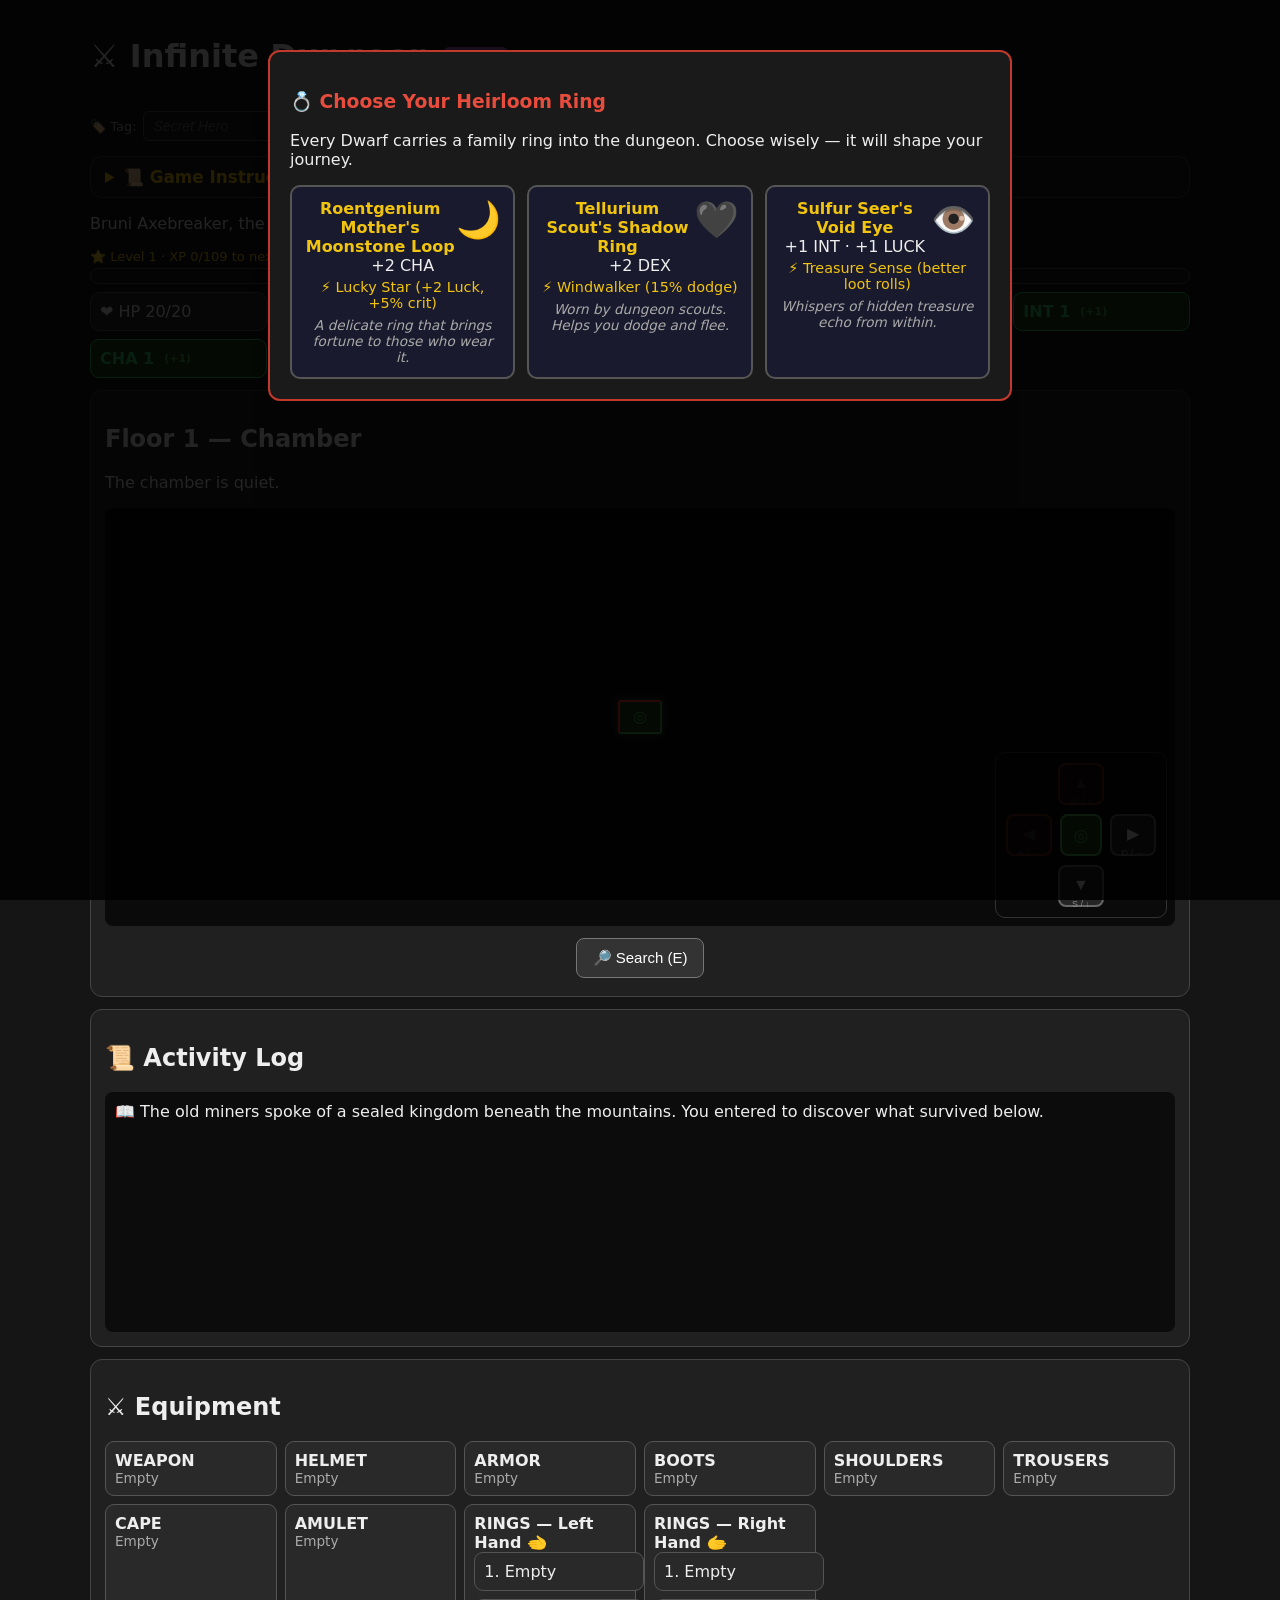
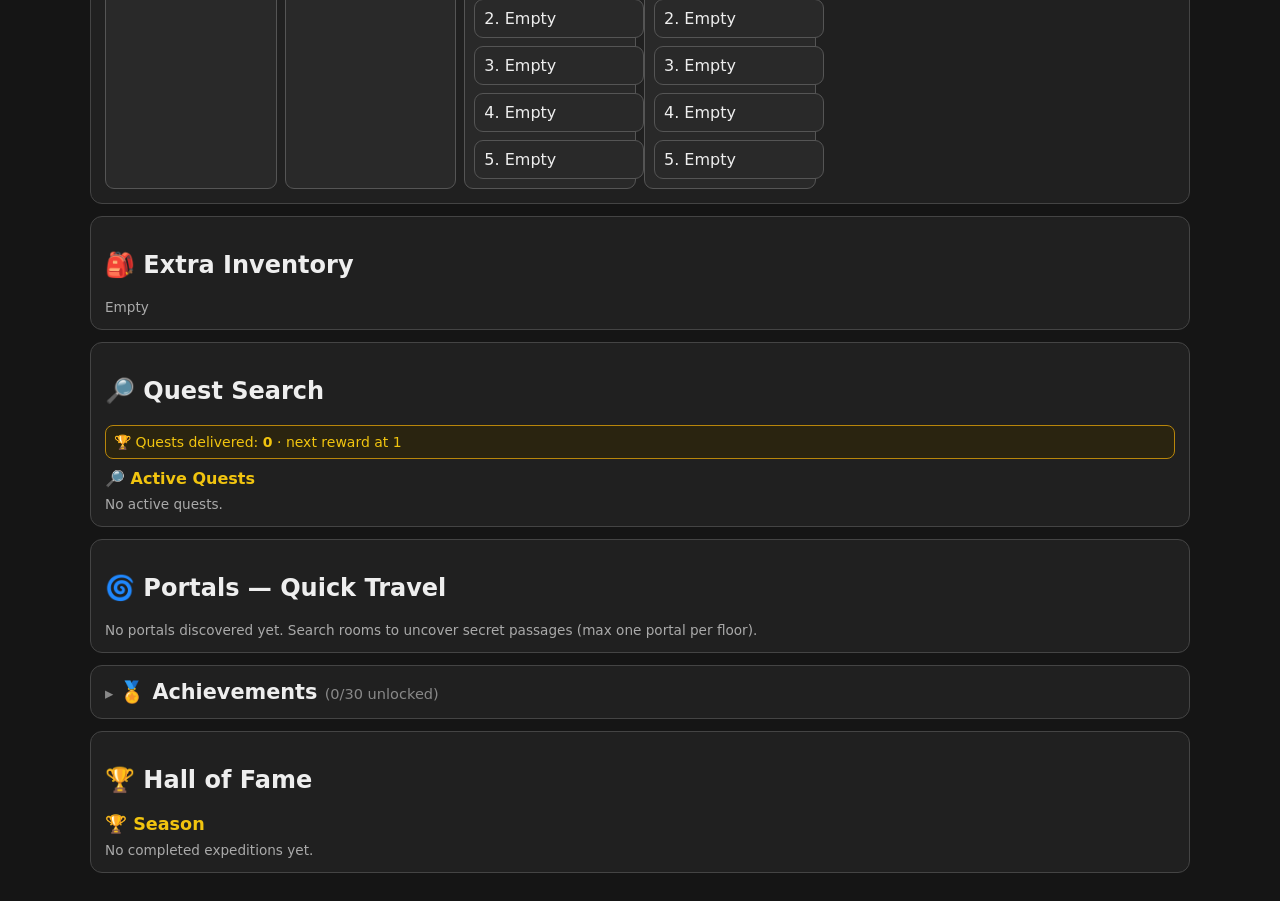
==== dungeon/index.html @ 75b8c690 "betatesters feeback align the compass in the corner of he ap to save space" ====
<!doctype html>
<html lang="en"><head><meta charset="utf-8"><meta name="viewport" content="width=device-width,initial-scale=1">
<meta http-equiv="Cache-Control" content="no-cache, no-store, must-revalidate">
<meta http-equiv="Pragma" content="no-cache">
<meta http-equiv="Expires" content="0">
<title>Infinite Dungeon</title><link rel="stylesheet" href="style.css"></head>
<body><main>
<header><h1>⚔️ Infinite Dungeon <span class="beta-badge">BETA</span></h1><div class="header-btns"><div class="nickname-row"><label>🏷️ Tag: </label><input id="nicknameInput" type="text" placeholder="Secret Hero" maxlength="20" onchange="setNickname(this.value)"><label class="country-opt"><input id="showCountry" type="checkbox" onchange="toggleCountry(this.checked)"> Flag</label><button id="forgetMe" class="forget-btn" onclick="forgetMe()" title="Clear your remembered tag and flag — become a Secret Hero again">🕵️ Forget me</button></div><button onclick="shareGame()">🔗 Share</button><button onclick="newRun()">🔄 New Run</button></div></header>
<details id="instructions">
<summary>📜 Game Instructions (click to expand)</summary>
<div class="instructions-body">
<h3>🎮 Controls</h3>
<table class="instr-table">
<tr><td><b>W</b> / <b>↑</b></td><td>Move North</td></tr>
<tr><td><b>A</b> / <b>←</b></td><td>Move West</td></tr>
<tr><td><b>S</b> / <b>↓</b></td><td>Move South</td></tr>
<tr><td><b>D</b> / <b>→</b></td><td>Move East</td></tr>
<tr><td><b>E</b></td><td>Search room</td></tr>
<tr><td><b>Q</b></td><td>Use ladder / portal (ascend/descend)</td></tr>
<tr><td><b>G</b></td><td>Drink from fountain / stream</td></tr>
<tr><td><b>T</b></td><td>Talk to NPC / Trader / Doctor</td></tr>
<tr><td><b>F</b></td><td>Fight (in combat)</td></tr>
<tr><td><b>R</b></td><td>Flee / Run (in combat)</td></tr>
</table>

<h3>💍 Starting Your Run</h3>
<p>At the start of each run you make two choices:</p>
<ol>
<li><b>Heirloom Ring</b> — Pick 1 of 3 random starter rings. Each has unique stats and a trait that shapes your early game.</li>
<li><b>Stat Boost</b> — Pick one stat (STR/DEX/INT/CHA) to boost by +1. Green buttons, one-time choice.</li>
</ol>

<h3>⚔️ Combat & Flee</h3>
<p>Enemies are <b>gatekeepers</b> — you must defeat them to pass through. If you flee successfully, you return to the previous room. The enemy stays alive, blocking that path until killed.</p>
<p>Flee damage scales with floor depth — fleeing deep is dangerous!</p>
<p><b>Enemies scale to your power.</b> Because the dungeon is endless, monsters adapt to how strong you actually are — your gear, stats, and HP. No matter how powerful your weapon, foes are never a one-hit kill, and every floor stays a real fight. Likewise, no single enemy hit can ever one-shot you — but a bad fight can still be fatal, so keep an eye on your HP and use fountains and the doctor's healing sip when the risk gets close.</p>

<h3>👑 Floor Bosses</h3>
<p>Every <b>5th floor</b> (5, 10, 15...) has a unique boss guarding the ladder down. Bosses are randomized each run — different name, element, abilities, and stats. Killing a boss gives <b>5-10× XP</b> and drops a <b>guaranteed legendary item</b>.</p>

<h3>🔥 Kill Streak</h3>
<p>Kill enemies to build a <b>kill streak</b>. Each kill in the streak gives <b>+10% bonus XP</b> (up to 3× max). Your streak <b>breaks</b> if you: rest at a healing fountain, <b>flee from a fight</b>, or <b>wander through 3 rooms in a row without finding an enemy</b> (a lucky roll can stretch this to 4). Luck fountains do NOT break streaks. Keep hunting to keep the fire burning.</p>

<h3>💍 Rings & Fingers</h3>
<p>You have <b>10 ring slots</b> across two hands: Left 🫲 (shield) and Right 🫱 (weapon). Rings are key equipment — many have synergy traits that get stronger the more rings you wear.</p>
<p>⚠️ <b>Be careful!</b> Traps and critical combat failures can <b>permanently sever fingers</b>. A lost finger means that ring slot is gone forever. Lose all 5 on your right hand and you can't wield weapons. Lose all 5 on the left and you take 50% more damage. Each finger lost makes the next one harder to lose (exponential protection).</p>

<h3>🪜 Ladders & Floors</h3>
<p>Ladders are portals — each one leads to a <b>unique position</b> on the next floor. Two ladders on the same floor lead to different spots below (separate "islands" that may or may not connect). <span style="color:#f39c12">Yellow 🪜</span> = undiscovered, <span style="color:#2ecc71">Green 🪜</span> = used. Ladders always go exactly one floor down/up.</p>
<p>If you're completely stuck (all rooms explored, all searched, no ladder found), a 🕳️ <b>emergency escape shaft</b> (red on the map) will open — a forced descent to the next floor. This is <b>not</b> the same as a 🌀 quick-travel portal: the escape shaft only drops you down one floor, while portals (gold 🌀) are saved teleport nodes you can travel to and from at will.</p>
<p>🚧 <b>Toll ladders:</b> every ladder is toll-gated and requires a one-time gold payment to unlock (except boss ladders, which the boss already guards). The toll cost scales with depth, and the price rises with every toll you pay this run — each toll makes the next one 50% more expensive. Once you pay a specific ladder's toll it stays free forever. If you can't afford the toll, that ladder stays locked — earn gold or find another route. A great way to spend your hoarded gold!</p>

<h3>🔎 Searching</h3>
<p>Each room can be searched once (d20 roll + INT bonus). Results: legendary items (20+), great loot (16-19), normal loot (10-15), nothing (6-9), traps (2-5, DEX can dodge), critical fail (1). Hidden ladders can also be discovered!</p>
<p>🌀 <b>Secret passages &amp; portals:</b> searching can uncover a rare <b>secret passage</b> — a shimmering <b>portal</b>. There is <b>at most ONE portal per floor</b>, and they're uncommon (Luck raises the odds slightly), so you might find one on floor 1, another on floor 3, another on floor 7. Each portal is named after a periodic element and its floor, e.g. <i>Helium Floor 1 Portal</i>, <i>Gold Floor 4 Portal</i>. Every portal you find is saved to the <b>🌀 Portals — Quick Travel</b> section.</p>
<p>🌀 <b>Quick travel:</b> click a portal's <b>🌀 Travel</b> button to teleport to it instantly (across floors too). Your position is remembered — when you're standing on the portal, click <b>↩️ Return</b> to jump straight back to where you left from. Example: with a single portal, walk two rooms away, click Travel to return to it, then click Return to come back to those two-rooms-away spot. Great for stashing a bookmark before a risky detour. (You can't quick-travel while an enemy blocks the room.)</p>
<p><b>💡 Search grows more powerful mid-game onward.</b> As you level (more INT) and descend (loot scales with floor, rarity odds shift toward Mythical/Legendary/Divine, higher depth borders unlock), searching becomes a primary source of build-defining gear. A natural 20 always yields a boosted named legendary. Early floors give modest finds — deep floors make thorough searching essential.</p>
<p>Searches may also turn up <b>lucky trinkets</b> (🍀 horseshoe, four-leaf clover, star fragment... — instant permanent Luck) or a <b>mystery potion</b> (🧪 — drink it to gamble: could be healing, luck, a stat boost... or poison. Or leave it untouched).</p>

<h3>🔵 NPCs & Quests</h3>
<p>NPCs give quests to find specific items on a <b>specific floor</b>. The quest UI tells you exactly where to search. You must deliver the correct item to the correct NPC. Deeper quests = better rewards (XP + items). CHA boosts quest XP by +5% per point.</p>

<h3>🎨 Item Borders</h3>
<p>Items have up to <b>two independent borders</b>. Most loot has <b>none</b> — plain items are common. When a border appears, it means something special:</p>
<ul>
<li><b>Inner border (Rarity)</b>: Common (none) → Uncommon (blue) → Rare (orange) → Epic (pink) → Mythical (purple) → Legendary (red) → Divine (cyan)</li>
<li><b>Outer glow (Depth)</b>: Bronze (none) → Silver → Gold → Titan → Platinum → Glowing → Prismatic → Astral</li>
</ul>
<p>The two axes are independent — a lucky early roll could give a purple Mythical on floor 1, or a plain item with a glowing depth ring. Deeper floors shift the odds toward higher tiers, so a floor-200 run sees far more Legendary/Divine and Prismatic/Astral gear. Rarity is NOT power — check the stats!</p>

<h3>💲 Traders</h3>
<p>Traders both <b>buy and sell</b>. Sell your loot for gold (CHA boosts sell prices +3%/point, capped), and buy their 3-5 wares if you can afford them. Traders <b>size you up</b> before laying out their goods: their wares scale to your current gear (so they never become useless), and with a bit of luck one item will be a guaranteed upgrade over something you have equipped — look for the ⭐ <b>Trader's Pick</b>. Beware: the richer you look, the <b>greedier</b> their prices get, so a fat purse means a steeper markup.</p>
<p>🔄 <b>Clear the shelves for a restock:</b> if you <b>buy out a trader's entire stock</b>, they'll offer to lay out a <b>brand-new batch</b> of wares for a restock fee. Each fresh batch is re-sized to your <b>current gear</b> (always relevant) with another shot at a ⭐ Trader's Pick. The restock fee is a slice of your gold and <b>grows every time</b> you restock — so a few restocks in a row will drain even a deep purse. This is the best way to <b>spend a big hoard</b> chasing the perfect item, and it keeps the trader parked in the dungeon as long as you keep buying.</p>

<h3>💰 Gold</h3>
<p>Earn gold by: <b>killing enemies</b> (more from bosses/elites), <b>searching rooms</b> (stashes), and <b>selling</b> to traders. Spend it buying gear from traders or paying doctors to restore lost fingers.</p>

<h3>⚕️ Doctors</h3>
<p>Doctors (⚕️) can <b>surgically restore lost fingers</b> — reopening ring slots permanently. Base price scales with floor depth, with a <b>bulk discount</b> (2nd finger 30% off, 3rd 50% off, more 60% off).</p>
<p>Doctors also offer a <b>healing sip</b> (💧 restores ~35% HP, no risk). It's cheap early when you're poor, but the price scales with your max HP — so at depth a full heal is a serious expense. Weigh it against selling gear or pushing on to find a fountain.</p>
<p>⚠️ But surgery is a <b>d20 gamble</b>: roll well and it works (a natural 20 even refunds half your gold). Roll a 1 and disaster strikes — a questionable doctor might pocket your gold and flee forever, botch the operation and cost you another finger, or jab you with a poisoned syringe. Choose your surgeon carefully.</p>

<h3>💚 Fountains</h3>
<p><b>Healing fountains</b> (💚) restore HP (15-35% of max per sip). <b>Luck fountains</b> (🍀) grant permanent Luck stat. Each has limited sips (d20 determined). Every sip is a d20 roll:</p>
<ul>
<li><b>20</b> — Divine/massive effect (+50% heal or +3 Luck)</li>
<li><b>17-19</b> — Great sip (+20% heal or +2 Luck)</li>
<li><b>4-16</b> — Normal sip</li>
<li><b>2-3</b> — Weak/no effect</li>
<li><b>1</b> — ☠️ POLLUTED/CURSED! Heal fountains poison you; luck fountains drain Luck, may make you <b>drop an equipped item</b> (lost forever), and may <b>wither a random base stat</b> (worse the higher it is). 20% chance the fountain is permanently corrupted. Greedy sipping is dangerous!</li>
</ul>

<h3>📊 Stats</h3>
<table class="instr-table">
<tr><td><b>STR</b></td><td>Attack damage (+0.4 per point)</td></tr>
<tr><td><b>DEX</b></td><td>Dodge attacks (max 30%), flee bonus (+1 per 8), trap dodge (max 35%)</td></tr>
<tr><td><b>INT</b></td><td>Search roll bonus (+1 per 10), secret passage chance (+0.5% per point), quest finding</td></tr>
<tr><td><b>CHA</b></td><td>+5% quest XP, +3% sell price, -1% incoming damage (per point)</td></tr>
<tr><td><b>Luck</b></td><td>Reward rolls, bonus items from NPCs, better loot</td></tr>
</table>

<h3>🏆 Hall of Fame & Seasons</h3>
<p>When you die (or give up a run), your run is submitted to the <b>Global Hall of Fame</b>. Compete worldwide! The admin resets seasons periodically — browse past seasons with the dropdown. Set a Tag to be recognized. Opt-in to show your country flag.</p>
<p><b>Ranking / tie-breaks</b>: runs are ranked by <b>XP</b> first. If tied, by <b>Level</b>, then <b>Floor reached</b>, then <b>Item count</b>. If still identical, the run submitted <b>earliest</b> ranks higher. Only the top 10 worldwide are shown.</p>

<h3>🗺️ Map Symbols</h3>
<table class="instr-table">
<tr><td>◎</td><td>You (current position)</td></tr>
<tr><td style="color:#e74c3c">⚔</td><td>Enemy (alive, blocking)</td></tr>
<tr><td style="color:#3498db">🔵</td><td>NPC (quest giver)</td></tr>
<tr><td style="color:#f1c40f">💲</td><td>Trader</td></tr>
<tr><td style="color:#ff6b6b">⚕️</td><td>Doctor (restore lost finger)</td></tr>
<tr><td style="color:#f39c12">🪜↓</td><td>Ladder down (yellow = unused)</td></tr>
<tr><td style="color:#2ecc71">🪜↑</td><td>Ladder up (green = used)</td></tr>
<tr><td style="color:#e67e22">🚧</td><td>Toll ladder (pay gold to unlock)</td></tr>
<tr><td style="color:#e74c3c">🕳️↓</td><td>Emergency escape shaft (forced descent, red)</td></tr>
<tr><td style="color:#2ecc71">💚</td><td>Healing fountain (active)</td></tr>
<tr><td style="color:#d4af37">🌀</td><td>Portal (secret passage — quick travel; max 1/floor)</td></tr>
<tr><td style="color:#666">·</td><td>Explored room (empty)</td></tr>
<tr><td style="color:#c0392b">▬</td><td>Red border = blocked wall</td></tr>
</table>

<h3>☠️ Permanent Death</h3>
<p>When HP hits 0, the run ends forever. All buttons are disabled — you can screenshot your gear but cannot interact. Your legacy lives on in the Hall of Fame. Start fresh with New Run.</p>
</div>
</details>
<p id="intro"></p>
<div id="xpbar"></div>
<div id="stats" class="stats"></div>
<section><h2 id="roomTitle"></h2><p id="roomText"></p><div class="map-wrap"><div id="map"></div><div id="actions"></div></div><div id="extraActions"></div></section>
<section><h2>📜 Activity Log</h2><div id="log"></div></section>
<section><h2>⚔️ Equipment</h2><div id="equipment" class="grid"></div></section>
<section><h2>🎒 Extra Inventory</h2><div id="inventory" class="grid"></div></section>
<section><h2>🔎 Quest Search</h2><div id="quests"></div></section>
<section><h2>🌀 Portals — Quick Travel</h2><div id="portals" class="grid"></div></section>
<details class="section-collapse"><summary>🏅 Achievements <span id="achSummary" class="ach-summary-count"></span></summary><div id="achievements"></div></details>
<section><h2>🏆 Hall of Fame</h2><div id="hall"></div></section>
</main><script src="data.js"></script>
<script src="items.js"></script>
<script src="combat.js"></script>
<script src="npcs.js"></script>
<script src="traders.js"></script>
<script src="fountains.js"></script>
<script src="doctors.js"></script>
<script src="trinkets.js"></script>
<script src="map.js"></script>
<script src="hall.js"></script>
<script src="achievements.js"></script>
<script src="game.js"></script></body></html>
---- dungeon/style.css ----
body{margin:0;background:#151515;color:#eee;font:16px system-ui,sans-serif}
main{max-width:1100px;margin:auto;padding:16px}
header{display:flex;justify-content:space-between;align-items:center;flex-wrap:wrap;gap:8px}
.beta-badge{font-size:0.5em;background:#9b59b6;color:#fff;padding:2px 8px;border-radius:6px;vertical-align:middle;letter-spacing:1px}
.header-btns{display:flex;gap:6px;align-items:center;flex-wrap:wrap}

/* Game Instructions */
#instructions{background:#1a1a1a;border:1px solid #444;border-radius:12px;padding:10px 14px;margin:8px 0}
#instructions summary{cursor:pointer;font-size:1.05em;color:#f1c40f;font-weight:bold}
#instructions summary:hover{color:#fff}
/* Collapsible section (e.g. Achievements) — looks like a <section> with a clickable heading */
.section-collapse{background:#202020;border:1px solid #444;border-radius:12px;padding:14px;margin:12px 0}
.section-collapse>summary{cursor:pointer;font-size:1.3em;font-weight:bold;list-style:none}
.section-collapse>summary::-webkit-details-marker{display:none}
.section-collapse>summary:hover{color:#f1c40f}
.section-collapse>summary::before{content:"▸ ";font-size:.8em;color:#888}
.section-collapse[open]>summary::before{content:"▾ ";}
.ach-summary-count{font-size:.7em;color:#888;font-weight:normal}
.section-collapse[open]>summary{margin-bottom:12px}
.instructions-body{margin-top:12px;color:#ccc;font-size:14px;line-height:1.6}
.instructions-body h3{color:#f1c40f;margin:14px 0 6px;font-size:15px}
.instructions-body p{margin:4px 0}
.instr-table{border-collapse:collapse;margin:6px 0;width:100%}
.instr-table td{padding:4px 10px;border-bottom:1px solid #333}
.instr-table td:first-child{font-family:monospace;color:#4caf50;width:80px}
section{background:#202020;border:1px solid #444;border-radius:12px;padding:14px;margin:12px 0}
.stats,.grid{display:grid;grid-template-columns:repeat(auto-fit,minmax(170px,1fr));gap:8px}
.stats>div,.card,.item{background:#292929;border:1px solid #555;border-radius:9px;padding:9px}

/* XP progress bar */
#xpbar{margin:8px 0}
.xp-label{font-size:13px;color:#f1c40f;margin-bottom:4px}
.xp-bar{height:14px;background:#1a1a1a;border:1px solid #555;border-radius:8px;overflow:hidden}
.xp-fill{height:100%;background:linear-gradient(90deg,#f39c12,#f1c40f);transition:width 0.3s ease;border-radius:8px}

/* Stat boost buttons */
.stat-btn{background:#292929;border:1px solid #555;border-radius:9px;padding:9px;font-weight:bold;text-align:center}
.stat-btn.stat-available{background:#1a3a1a;border-color:#2ecc71;color:#2ecc71;cursor:pointer;transition:all 0.15s;display:flex;align-items:center;gap:6px;flex-wrap:wrap}
.stat-btn.stat-available:hover{background:#2a4a2a;border-color:#4caf50}
.bulk-row{display:flex;flex-direction:column;gap:3px;margin-left:auto}
.mini-stat{background:#2ecc71;color:#0a2a0a;border:none;border-radius:5px;padding:3px 8px;font-size:12px;font-weight:bold;cursor:pointer;margin:0}
.mini-stat:hover{background:#4caf50;transform:scale(1.1)}
.mini-stat-5{background:#f1c40f;color:#2a2a0a}
.mini-stat-5:hover{background:#f39c12}
.mini-stat-10{background:#e67e22;color:#fff}
.mini-stat-10:hover{background:#d35400}
.boost-hint{font-size:11px;color:#4caf50;margin-left:4px}
.stat-bonus{font-size:12px;color:#3498db}
button{background:#333;color:#fff;border:1px solid #777;border-radius:8px;padding:9px;margin:4px;cursor:pointer}
.nickname-row{display:flex;align-items:center;gap:6px;margin:0;flex-wrap:wrap}
.nickname-row input{background:#1a1a1a;color:#f1c40f;border:1px solid #555;border-radius:6px;padding:6px 10px;font-size:14px;width:130px;max-width:40vw}
.nickname-row input::placeholder{color:#666;font-style:italic}
.nickname-row label{color:#aaa;font-size:13px}
.forget-btn{background:#2a2a2a;color:#bbb;border:1px solid #555;border-radius:6px;padding:5px 10px;font-size:13px;cursor:pointer}
.forget-btn:hover{background:#3a1a1a;color:#e88;border-color:#a55}
.country-opt{display:flex;align-items:center;gap:4px;font-size:13px;color:#888;margin-left:0;cursor:pointer}
.country-opt input{cursor:pointer}
#log{height:220px;overflow:auto;background:#0c0c0c;padding:10px;border-radius:8px}
.art{font-size:32px;float:right}
.small{font-size:.85em;color:#aaa}
.trait{font-size:.9em;color:#f1c40f;margin-top:4px}
.item-type{font-size:.8em;color:#8ab4d8;margin:2px 0}
.cmp{font-size:.8em;color:#bbb;margin:4px 0;padding:4px 6px;background:#1e1e1e;border-radius:6px;border-left:2px solid #555}
.cmp-new{color:#2ecc71;border-left-color:#2ecc71}
.cmp-up{color:#2ecc71;font-weight:bold}
.cmp-down{color:#e74c3c;font-weight:bold}
/* Trader's Pick — the lucky-roll ware guaranteed to beat something equipped */
.item.traders-pick{box-shadow:0 0 10px 2px rgba(46,204,113,.6);border-color:#2ecc71}
.pick-badge{font-size:.7em;background:#2ecc71;color:#04210f;padding:1px 6px;border-radius:6px;font-weight:bold;vertical-align:middle}
/* Buy-out restock offer (clear gold-sink prompt when a trader is sold out) */
.restock-offer{background:#1e1e1e;border:1px dashed #f1c40f;border-radius:9px;padding:12px;text-align:center}
.restock-offer .restock-rules{font-size:.85em;color:#cbb26b;margin:6px 0 10px;line-height:1.4}
/* Quick-travel portal cards */
.portal-card{text-align:center}
.portal-card.portal-here{border-color:#9b59b6;box-shadow:0 0 8px rgba(155,89,182,.5)}
.portal-btn{background:#6c3483;border-color:#9b59b6;margin-top:6px}
/* ===== ITEM BORDERS =====
   Two independent axes, max 2 borders total.
   Common rarity + Bronze depth = NO special border (plain box — the majority).
   Rarity = inner border color. Depth = outer glow ring.
   A border only appears when that axis is above its baseline. */

/* Rarity (inner border) — common shows nothing */
.item.uncommon{border-color:#3498db;border-width:2px}
.item.rare{border-color:#f39c12;border-width:2px}
.item.epic{border-color:#e91e8c;border-width:2px}
.item.mythical{border-color:#9b59b6;border-width:2px}
.item.legendary{border-color:#e74c3c;border-width:2px}
.item.divine{border-color:#00e5ff;border-width:2px}

/* Depth (outer glow ring) — bronze shows nothing */
.item.silver{box-shadow:0 0 0 3px #c0c0c0,0 0 6px rgba(192,192,192,0.5)}
.item.gold{box-shadow:0 0 0 3px #d4af37,0 0 8px rgba(212,175,55,0.5)}
.item.titan{box-shadow:0 0 0 3px #5a7a8a,0 0 8px rgba(90,122,138,0.6)}
.item.platinum{box-shadow:0 0 0 3px #e5e4e2,0 0 10px rgba(229,228,226,0.7)}
.item.glowing{box-shadow:0 0 0 3px #b388ff,0 0 12px #b388ff,0 0 20px rgba(179,136,255,0.4);animation:glowPulse 2s ease-in-out infinite}
.item.prismatic{box-shadow:0 0 0 3px #ff5ec7,0 0 14px #5ec7ff,0 0 22px rgba(255,215,0,0.5);animation:prismShift 3s linear infinite}
.item.astral{box-shadow:0 0 0 3px #6a00ff,0 0 16px #00e5ff,0 0 28px rgba(160,80,255,0.6);animation:astralPulse 2.5s ease-in-out infinite}
/* bronze intentionally has NO box-shadow */

/* ===== PRESTIGE TIERS (floor 250+ only) =====
   Ultra-rare endgame. Full-card cosmic effect (gradient fill + glow),
   NOT a third border — keeps the 2-border rule intact. */
.item.prestige-eternal{
  background:linear-gradient(135deg,#1a1a3a,#3a1a4a,#1a2a4a);
  animation:eternalShimmer 4s ease-in-out infinite;
}
.item.prestige-cosmic{
  background:linear-gradient(135deg,#2a0a3a,#0a2a4a,#3a0a2a,#0a3a3a);
  background-size:300% 300%;
  animation:cosmicFlow 6s ease infinite;
}
.item.prestige-genesis{
  background:linear-gradient(135deg,#4a0a0a,#4a3a0a,#0a4a1a,#0a1a4a,#3a0a4a);
  background-size:400% 400%;
  animation:genesisFlow 8s ease infinite;
  color:#fff;
}
@keyframes eternalShimmer{0%,100%{filter:brightness(1)}50%{filter:brightness(1.4)}}
@keyframes cosmicFlow{0%{background-position:0% 50%}50%{background-position:100% 50%}100%{background-position:0% 50%}}
@keyframes genesisFlow{0%{background-position:0% 0%}25%{background-position:100% 0%}50%{background-position:100% 100%}75%{background-position:0% 100%}100%{background-position:0% 0%}}
@keyframes glowPulse{0%,100%{box-shadow:0 0 0 3px #b388ff,0 0 12px #b388ff,0 0 20px rgba(179,136,255,0.4)}50%{box-shadow:0 0 0 3px #e0c0ff,0 0 18px #d0a0ff,0 0 30px rgba(200,160,255,0.6)}}
@keyframes prismShift{0%{box-shadow:0 0 0 3px #ff5ec7,0 0 14px #5ec7ff,0 0 22px rgba(255,215,0,0.5)}33%{box-shadow:0 0 0 3px #5ec7ff,0 0 14px #ffd700,0 0 22px rgba(255,94,199,0.5)}66%{box-shadow:0 0 0 3px #ffd700,0 0 14px #ff5ec7,0 0 22px rgba(94,199,255,0.5)}100%{box-shadow:0 0 0 3px #ff5ec7,0 0 14px #5ec7ff,0 0 22px rgba(255,215,0,0.5)}}
@keyframes astralPulse{0%,100%{box-shadow:0 0 0 3px #6a00ff,0 0 16px #00e5ff,0 0 28px rgba(160,80,255,0.6)}50%{box-shadow:0 0 0 3px #00e5ff,0 0 24px #a050ff,0 0 40px rgba(0,229,255,0.7)}}

/* ===== DUNGEON MAP GRID ===== */
#map{
  background:#0a0a0a;
  padding:12px;
  border-radius:8px;
  overflow:auto;
  display:flex;
  justify-content:center;
}
.dungeon-grid{
  display:grid;
  gap:2px;
  width:fit-content;
}

/* Each map cell — rectangular box */
.map-cell{
  width:44px;
  height:34px;
  display:flex;
  align-items:center;
  justify-content:center;
  border-radius:3px;
  position:relative;
  box-sizing:border-box;
}

/* Unexplored cells — invisible placeholder */
.map-cell.unexplored{
  background:transparent;
  border:1px solid transparent;
}

/* Explored cells — visible box with border */
.map-cell.explored{
  background:#1a1a2e;
  border:2px solid #444;
}

/* Blocked edges are defined at the END of this file so they always take
   precedence over cell-type border colors (player/enemy/npc/etc). */

/* Symbol inside box */
.map-symbol{
  font-size:16px;
  line-height:1;
  user-select:none;
}
/* Corner badges — secondary features present in the same room */
.map-badges{
  position:absolute;
  bottom:0;
  right:1px;
  font-size:9px;
  line-height:1;
  letter-spacing:-1px;
  text-shadow:0 0 2px #000;
  pointer-events:none;
}

/* Color-coded cell types */
.map-cell.player{
  background:#1a3a1a;
  border-color:#4caf50;
  box-shadow:0 0 6px rgba(76,175,80,0.5);
}
.map-cell.player .map-symbol{ color:#4caf50; font-weight:bold; }

.map-cell.enemy{
  background:#3a1a1a;
  border-color:#e74c3c;
}
.map-cell.enemy .map-symbol{ color:#e74c3c; }
.map-cell.boss{
  background:#3a0a2a;
  border-color:#ffd700;
  box-shadow:0 0 6px rgba(255,215,0,0.6);
}
.map-cell.boss .map-symbol{ color:#ffd700; }
.boss-banner{
  background:linear-gradient(90deg,#4a0a0a,#3a0a2a);
  border:2px solid #ffd700;
  color:#ffd700;
  font-weight:bold;
  text-align:center;
  padding:8px;
  border-radius:8px;
  margin-bottom:8px;
  animation:eternalShimmer 2s ease-in-out infinite;
}

.map-cell.npc{
  background:#1a1a3a;
  border-color:#3498db;
}
.map-cell.npc .map-symbol{ color:#3498db; }

.map-cell.trader{
  background:#3a3a1a;
  border-color:#f1c40f;
}
.map-cell.trader .map-symbol{ color:#f1c40f; }

.map-cell.ladder-down{
  background:#3a2a0a;
  border-color:#f39c12;
}
.map-cell.ladder-down .map-symbol{ color:#f39c12; font-size:13px; }

/* Emergency escape shaft (forced descent when stuck) — RED danger tone,
   visually distinct from orange ladders (🪜) and gold quick-travel portals (🌀). */
.map-cell.ladder-emergency{ background:#3a0a0a; border-color:#e74c3c; }
.map-cell.ladder-emergency .map-symbol{ color:#e74c3c; font-size:12px; }

.map-cell.ladder-up{
  background:#0a3a2a;
  border-color:#f39c12;
}
.map-cell.ladder-up .map-symbol{ color:#f39c12; font-size:13px; }

.map-cell.ladder-used{
  background:#0a2a0a;
  border-color:#2ecc71;
}
.map-cell.ladder-used .map-symbol{ color:#2ecc71; font-size:13px; }
.map-cell.ladder-toll{
  background:#2a2000;
  border-color:#e67e22;
}
.map-cell.ladder-toll .map-symbol{ color:#e67e22; font-size:12px; }
.action-btn.toll-locked{ opacity:0.6; border-color:#e67e22; color:#e67e22; }

.map-cell.secret{
  background:#2a1a3a;
  border-color:#d4af37;
}
.map-cell.secret .map-symbol{ color:#d4af37; }

.map-cell.visited{
  background:#1a1a1a;
  border-color:#555;
}
.map-cell.visited .map-symbol{ color:#666; font-size:20px; }

.map-cell.rest-source{
  background:#0a2a1a;
  border-color:#2ecc71;
}
.map-cell.rest-source .map-symbol{ color:#2ecc71; }
.rest-btn{ border-color:#2ecc71 !important; color:#2ecc71; }
.rest-btn:hover{ background:#1a3a1a !important; }
.luck-btn{ border-color:#f1c40f !important; color:#f1c40f; }
.luck-btn:hover{ background:#2a2a0a !important; }
.doctor-btn{ border-color:#e74c3c !important; color:#ff6b6b; }
.doctor-btn:hover{ background:#3a1a1a !important; }
.map-cell.doctor{ background:#3a3a10; border-color:#f1c40f; }
.map-cell.doctor .map-symbol{ color:#f1c40f; }

/* ===== COMPASS NAVIGATION ===== */
.compass{
  display:flex;
  flex-direction:column;
  align-items:center;
  gap:4px;
  margin:12px 0;
}
/* Compass overlaid in the map's SOUTH-EAST corner (accepts hiding that part of the map) */
.map-wrap{position:relative}
.map-wrap #actions{position:absolute;right:8px;bottom:8px;z-index:5;margin:0}
.map-wrap #actions .compass{margin:0;gap:3px;background:rgba(10,10,10,.6);padding:6px;border-radius:10px;border:1px solid #333}
.map-wrap #actions .compass-btn{width:46px;height:42px;font-size:16px}
.map-wrap #actions .compass-btn span{font-size:9px}
.map-wrap #actions .compass-center{width:38px;height:38px;font-size:17px}
.compass-row{
  display:flex;
  justify-content:center;
}
.compass-row.middle{
  display:flex;
  align-items:center;
  gap:4px;
}
.compass-center{
  width:44px;
  height:44px;
  display:flex;
  align-items:center;
  justify-content:center;
  font-size:20px;
  color:#4caf50;
  background:#1a3a1a;
  border:2px solid #4caf50;
  border-radius:8px;
}
.compass-btn{
  width:56px;
  height:52px;
  font-size:18px;
  line-height:1.1;
  background:#252525;
  color:#ddd;
  border:2px solid #666;
  border-radius:8px;
  cursor:pointer;
  transition:background 0.15s, border-color 0.15s;
}
.compass-btn span{
  font-size:11px;
  color:#888;
}
.compass-btn:hover:not(:disabled){
  background:#333;
  border-color:#4caf50;
  color:#4caf50;
}
.compass-btn.blocked{
  background:#1a0a0a;
  border-color:#c0392b;
  color:#555;
  cursor:not-allowed;
  opacity:0.5;
}
.compass-btn.north{ margin-bottom:2px; }
.compass-btn.south{ margin-top:2px; }

.extra-actions{
  display:flex;
  justify-content:center;
  gap:8px;
  margin-top:8px;
}
.action-btn{
  padding:10px 16px;
  font-size:15px;
}
.combat-actions{
  display:flex;
  justify-content:center;
  gap:12px;
  margin:12px 0;
}
.combat-actions button{
  padding:12px 24px;
  font-size:16px;
}
.npc-btn{ border-color:#3498db !important; color:#3498db; }
.npc-btn:hover{ background:#1a1a3a !important; }
.trader-btn{ border-color:#f1c40f !important; color:#f1c40f; }
.trader-btn:hover{ background:#3a3a1a !important; }

/* Quest cards */
.quest-card{ border-left:3px solid #555; }
.quest-card.quest-found{ border-left:3px solid #2ecc71; background:#1a2a1a; }
.quest-card.quest-active{ border-left:3px solid #f1c40f; background:#2a2a1a; }
.quest-active-header{font-weight:bold;color:#f1c40f;margin:4px 0 8px}
.quest-ach{background:#2a2410;border:1px solid #b8860b;border-radius:8px;padding:8px;margin-bottom:10px;color:#f1c40f;font-size:14px}
.ach-summary{font-weight:bold;color:#f1c40f;margin-bottom:8px}
.ach-card{margin:5px 0}
.ach-done{border-left:3px solid #f1c40f;background:#2a2410}
.ach-locked{border-left:3px solid #555;opacity:0.7}
.quest-npc-loc{color:#5dade2}
.quest-completed-header{font-weight:bold;color:#2ecc71;margin:14px 0 8px;border-top:1px solid #444;padding-top:10px}
.quest-card.quest-done{ border-left:3px solid #2ecc71; background:#152a15; opacity:0.85; }

/* Season navigation */
.season-header{font-size:1.1em;font-weight:bold;margin-bottom:8px;color:#f1c40f}
.hall-date{color:#7fa;opacity:.7;font-style:italic}
.season-nav{margin-bottom:10px}
.season-nav select{background:#1a1a1a;color:#f1c40f;border:1px solid #555;border-radius:6px;padding:6px 12px;font-size:14px;cursor:pointer;width:200px}
.season-nav select:hover{border-color:#f1c40f}

/* ===== LOST FINGERS ===== */
.lost-finger{
  background:#2a0a0a !important;
  border-color:#c0392b !important;
  color:#e74c3c;
  font-weight:bold;
  text-align:center;
  opacity:0.7;
}

/* Scarred (repaired) fingers — fragile, may be lost again */
.ring-wrap{position:relative}
.ring-wrap.scarred .item{border-color:#e67e22 !important;box-shadow:0 0 5px rgba(230,126,34,0.5)}
.scar-tag{position:absolute;top:2px;right:2px;font-size:14px;z-index:2}
.scarred-empty{background:#2a1a0a !important;border-color:#e67e22 !important;color:#e67e22;text-align:center}

/* ===== DISCARD MODAL ===== */
.discard-overlay{
  position:fixed;
  top:0;left:0;right:0;bottom:0;
  background:rgba(0,0,0,0.85);
  z-index:9999;
  overflow-y:auto;
  padding:20px;
  display:flex;
  justify-content:center;
  align-items:flex-start;
}
.discard-box{
  background:#1a1a1a;
  border:2px solid #c0392b;
  border-radius:12px;
  padding:20px;
  max-width:700px;
  width:100%;
  margin-top:30px;
}
.discard-box h3{color:#e74c3c}
.discard-box h4{color:#aaa;margin-top:16px}
.discard-list{display:grid;grid-template-columns:repeat(auto-fit,minmax(200px,1fr));gap:8px;max-height:400px;overflow-y:auto}

/* Starter ring choice */
.starter-ring-options{display:grid;grid-template-columns:repeat(auto-fit,minmax(180px,1fr));gap:12px;margin-top:12px}
.starter-ring-card{background:#1a1a2e;border:2px solid #555;border-radius:10px;padding:12px;cursor:pointer;transition:all 0.2s;text-align:center}
.starter-ring-card:hover{border-color:#f1c40f;background:#2a2a1a;transform:scale(1.03)}
.starter-ring-card .art{font-size:36px;display:block;margin-bottom:6px}
.starter-ring-card b{color:#f1c40f}
.starter-ring-card .small{margin-top:6px;font-style:italic}

/* ===== BLOCKED WALLS (must override cell-type border colors) =====
   Same 2px thickness as open sides, just red. A room shows one red side
   (blocked) and grey on the other three — a clean, even square.
   Placed last + !important so red walls always win over player/enemy/npc/
   trader/ladder border colors. */
.map-cell.blocked-n{ border-top:2px solid #ff3b30 !important; }
.map-cell.blocked-s{ border-bottom:2px solid #ff3b30 !important; }
.map-cell.blocked-e{ border-right:2px solid #ff3b30 !important; }
.map-cell.blocked-w{ border-left:2px solid #ff3b30 !important; }
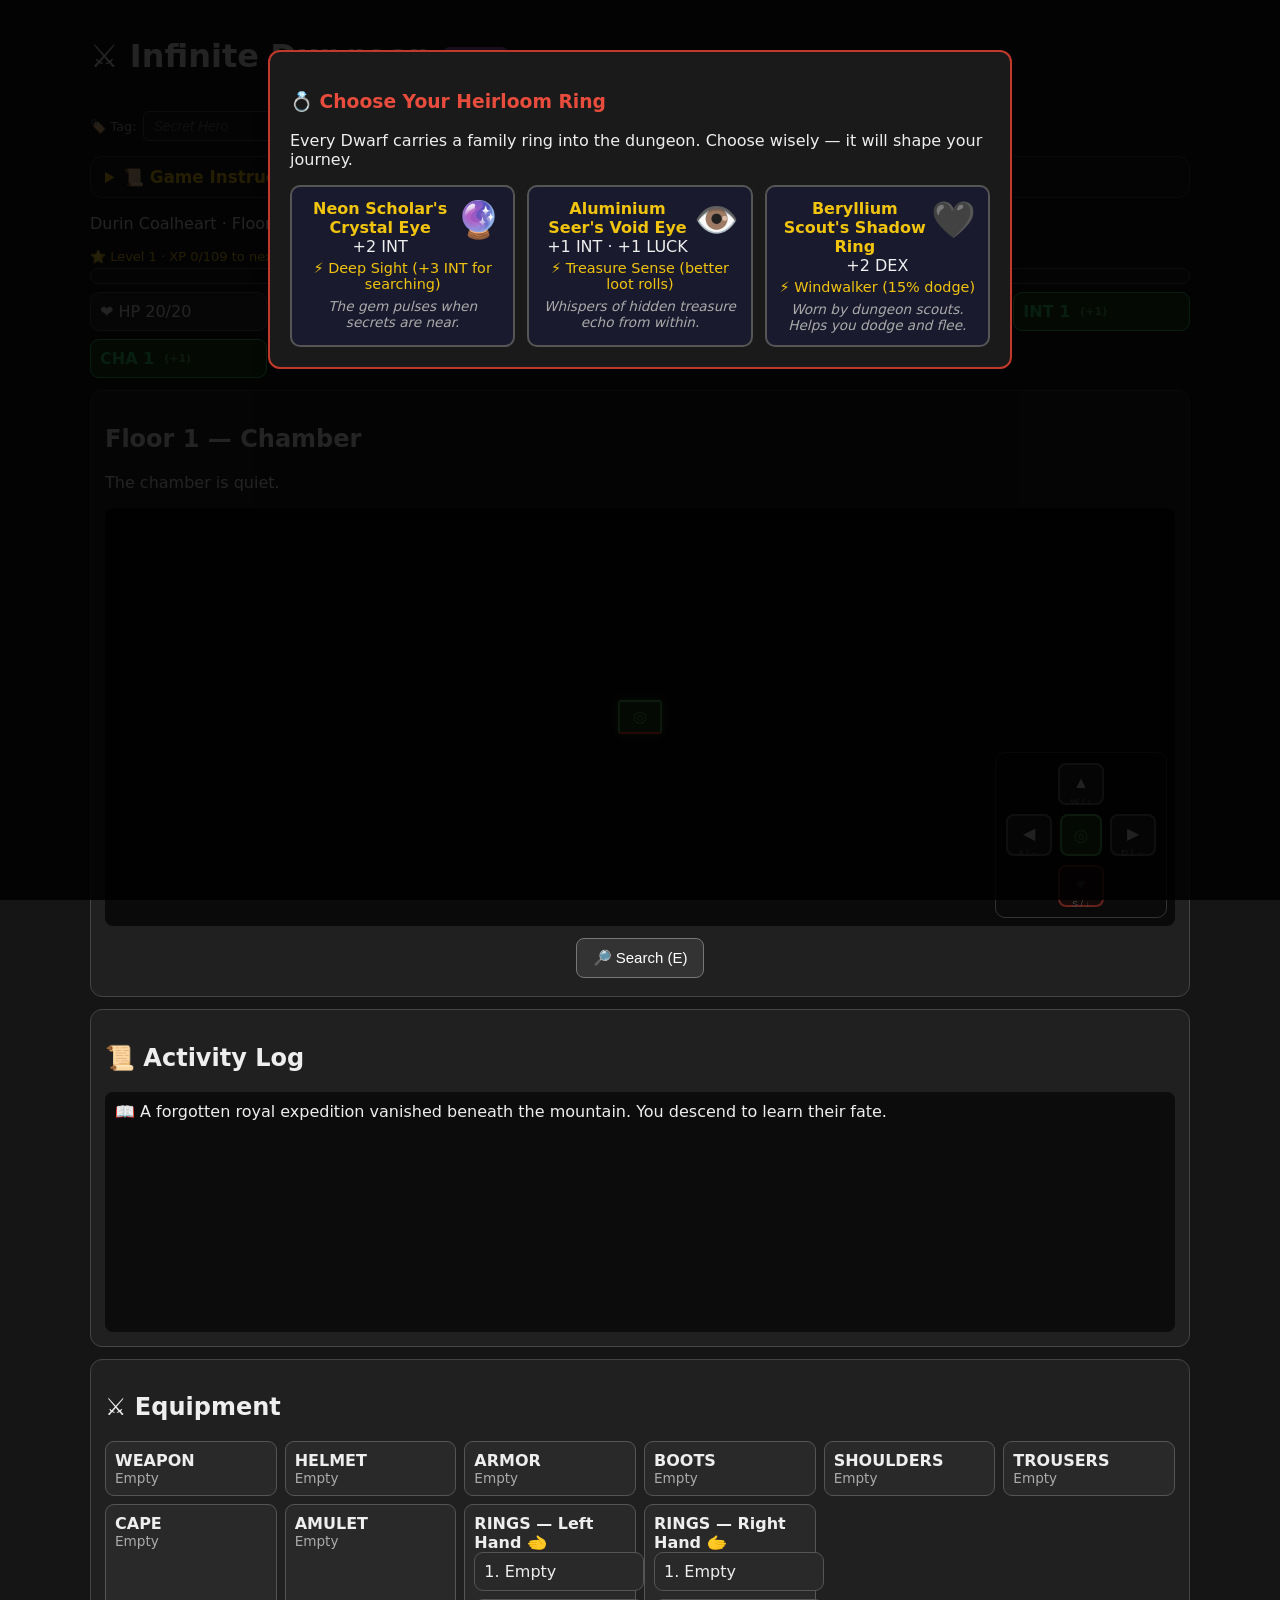
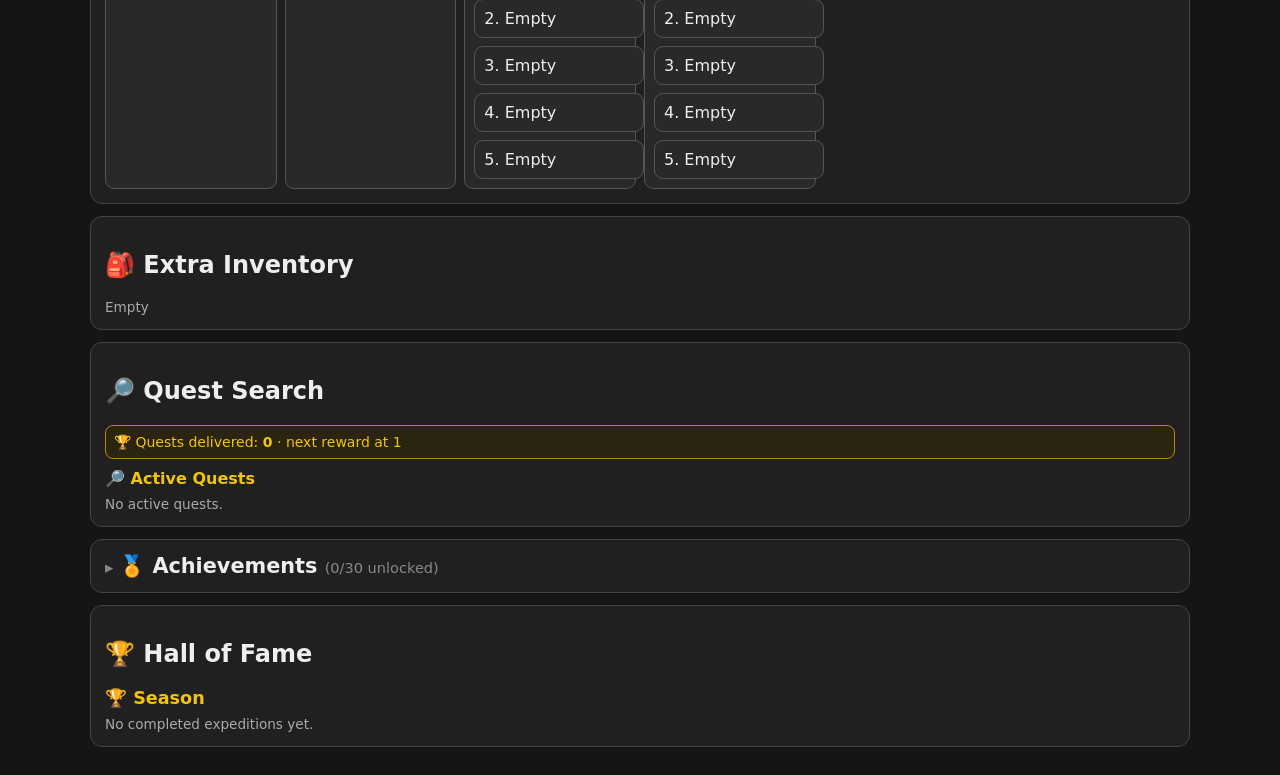
==== commit 38fe268d: "rework portals UI IT must be easier to quicktravel" ====
--- a/dungeon/index.html
+++ b/dungeon/index.html
@@ -127,12 +127,11 @@
 <p id="intro"></p>
 <div id="xpbar"></div>
 <div id="stats" class="stats"></div>
-<section><h2 id="roomTitle"></h2><p id="roomText"></p><div class="map-wrap"><div id="map"></div><div id="actions"></div></div><div id="extraActions"></div></section>
+<section><h2 id="roomTitle"></h2><p id="roomText"></p><div class="map-wrap"><div id="map"></div><div id="actions"></div></div><div id="extraActions"></div><div id="portals" class="portal-bar"></div></section>
 <section><h2>📜 Activity Log</h2><div id="log"></div></section>
 <section><h2>⚔️ Equipment</h2><div id="equipment" class="grid"></div></section>
 <section><h2>🎒 Extra Inventory</h2><div id="inventory" class="grid"></div></section>
 <section><h2>🔎 Quest Search</h2><div id="quests"></div></section>
-<section><h2>🌀 Portals — Quick Travel</h2><div id="portals" class="grid"></div></section>
 <details class="section-collapse"><summary>🏅 Achievements <span id="achSummary" class="ach-summary-count"></span></summary><div id="achievements"></div></details>
 <section><h2>🏆 Hall of Fame</h2><div id="hall"></div></section>
 </main><script src="data.js"></script>
--- a/dungeon/style.css
+++ b/dungeon/style.css
@@ -71,9 +71,13 @@
 .restock-offer{background:#1e1e1e;border:1px dashed #f1c40f;border-radius:9px;padding:12px;text-align:center}
 .restock-offer .restock-rules{font-size:.85em;color:#cbb26b;margin:6px 0 10px;line-height:1.4}
 /* Quick-travel portal cards */
-.portal-card{text-align:center}
-.portal-card.portal-here{border-color:#9b59b6;box-shadow:0 0 8px rgba(155,89,182,.5)}
-.portal-btn{background:#6c3483;border-color:#9b59b6;margin-top:6px}
+/* Quick-travel portal bar — compact horizontal strip alongside the map */
+.portal-bar{display:flex;flex-wrap:wrap;align-items:center;gap:6px;margin-top:10px}
+.portal-bar:empty{display:none}
+.portal-bar-label{font-size:13px;color:#b48fd0;font-weight:bold}
+.portal-chip{background:#6c3483;color:#fff;border:1px solid #9b59b6;border-radius:8px;padding:5px 10px;font-size:13px;font-weight:bold;cursor:pointer}
+.portal-chip:hover{background:#7d3f9a;border-color:#c39bd3}
+.portal-chip.portal-here{background:#4a235a;border-color:#c39bd3;box-shadow:0 0 6px rgba(155,89,182,.5)}
 /* ===== ITEM BORDERS =====
    Two independent axes, max 2 borders total.
    Common rarity + Bronze depth = NO special border (plain box — the majority).
@@ -385,6 +389,12 @@
 .ach-locked{border-left:3px solid #555;opacity:0.7}
 .quest-npc-loc{color:#5dade2}
 .quest-completed-header{font-weight:bold;color:#2ecc71;margin:14px 0 8px;border-top:1px solid #444;padding-top:10px}
+/* Collapsible completed-quests trophy list (bragging feature — collapsed by default) */
+.quest-completed-collapse{margin-top:6px}
+.quest-completed-collapse>summary{cursor:pointer;list-style:none}
+.quest-completed-collapse>summary::-webkit-details-marker{display:none}
+.quest-completed-collapse>summary::before{content:"▸ ";color:#2ecc71}
+.quest-completed-collapse[open]>summary::before{content:"▾ "}
 .quest-card.quest-done{ border-left:3px solid #2ecc71; background:#152a15; opacity:0.85; }
 
 /* Season navigation */
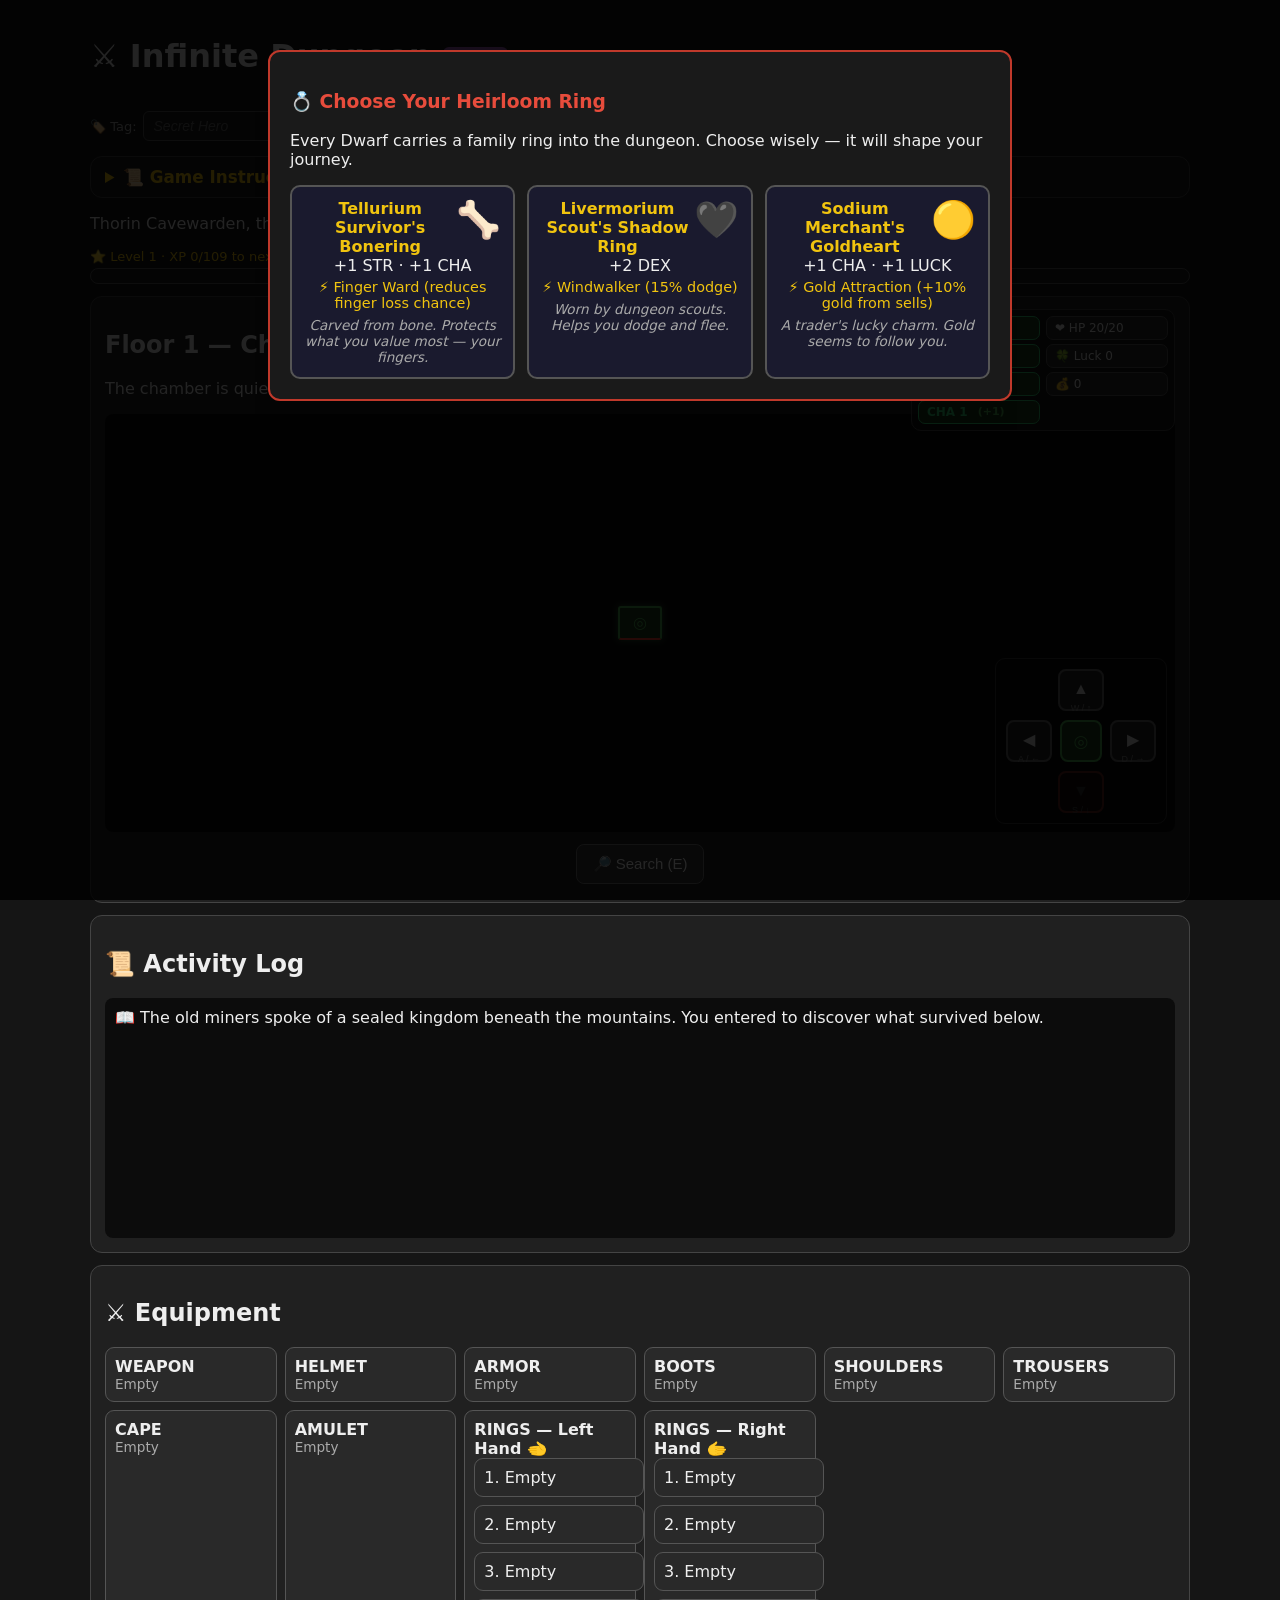
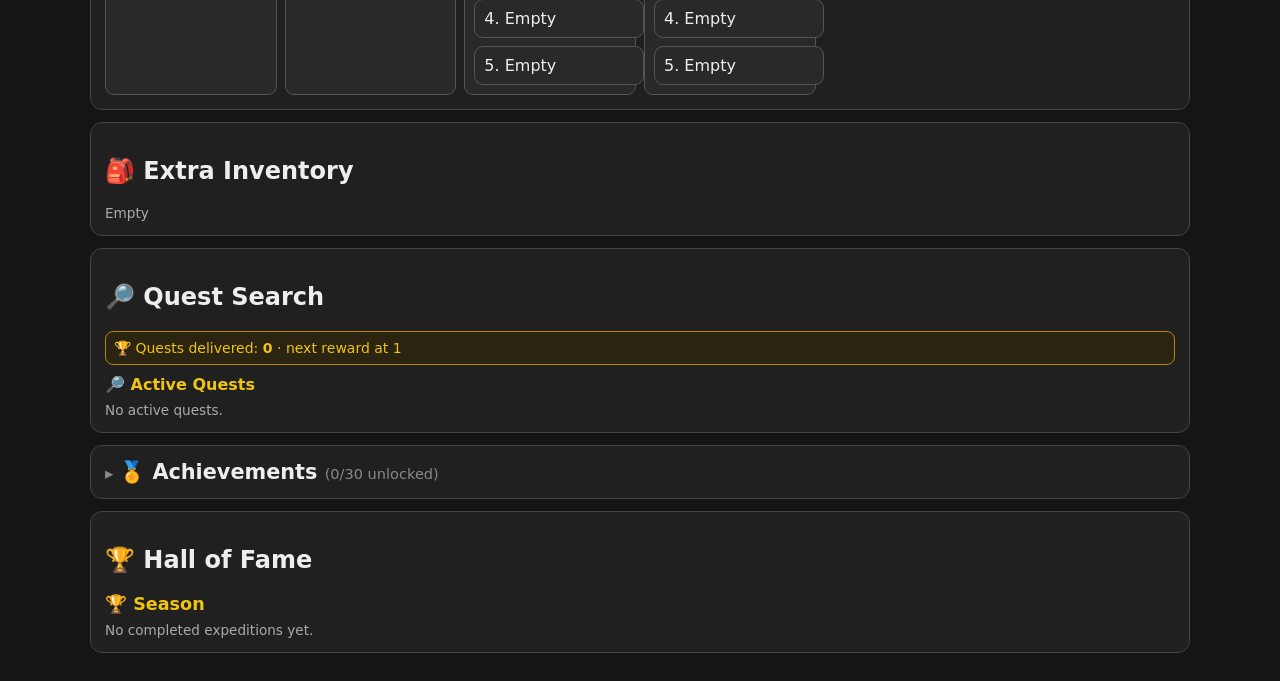
==== commit cc00dcc7: "UI upate compacter view, now stats is using the unused space so it will be even easier to overview" ====
--- a/dungeon/index.html
+++ b/dungeon/index.html
@@ -126,8 +126,7 @@
 </details>
 <p id="intro"></p>
 <div id="xpbar"></div>
-<div id="stats" class="stats"></div>
-<section><h2 id="roomTitle"></h2><p id="roomText"></p><div class="map-wrap"><div id="map"></div><div id="actions"></div></div><div id="extraActions"></div><div id="portals" class="portal-bar"></div></section>
+<section class="room-section"><div id="stats" class="stats"></div><h2 id="roomTitle"></h2><p id="roomText"></p><div class="map-wrap"><div id="map"></div><div id="actions"></div></div><div id="extraActions"></div><div id="portals" class="portal-bar"></div></section>
 <section><h2>📜 Activity Log</h2><div id="log"></div></section>
 <section><h2>⚔️ Equipment</h2><div id="equipment" class="grid"></div></section>
 <section><h2>🎒 Extra Inventory</h2><div id="inventory" class="grid"></div></section>
--- a/dungeon/style.css
+++ b/dungeon/style.css
@@ -24,8 +24,23 @@
 .instr-table td{padding:4px 10px;border-bottom:1px solid #333}
 .instr-table td:first-child{font-family:monospace;color:#4caf50;width:80px}
 section{background:#202020;border:1px solid #444;border-radius:12px;padding:14px;margin:12px 0}
-.stats,.grid{display:grid;grid-template-columns:repeat(auto-fit,minmax(170px,1fr));gap:8px}
-.stats>div,.card,.item{background:#292929;border:1px solid #555;border-radius:9px;padding:9px}
+.grid{display:grid;grid-template-columns:repeat(auto-fit,minmax(170px,1fr));gap:8px}
+.card,.item{background:#292929;border:1px solid #555;border-radius:9px;padding:9px}
+
+/* Compact two-column stats box, floated top-right beside the room title */
+.room-section{position:relative}
+.room-section>#roomTitle,.room-section>#roomText{padding-right:58%}
+@media (max-width:560px){.room-section>#roomTitle,.room-section>#roomText{padding-right:0}}
+#stats.stats{position:absolute;top:12px;right:14px;z-index:4;display:flex;gap:6px;
+  background:rgba(20,20,20,.85);border:1px solid #444;border-radius:10px;padding:6px;max-width:56%}
+.stats-col{display:flex;flex-direction:column;gap:4px}
+.stats-col .stat-btn,.stats-col .vital{padding:4px 8px;font-size:12px;border-radius:7px;min-width:104px}
+.stats-col .vital{background:#292929;border:1px solid #555}
+/* On narrow screens, drop the box into normal flow above the title (no overlap) */
+@media (max-width:560px){
+  #stats.stats{position:static;max-width:none;margin-bottom:8px}
+  .stats-col{flex:1}
+}
 
 /* XP progress bar */
 #xpbar{margin:8px 0}
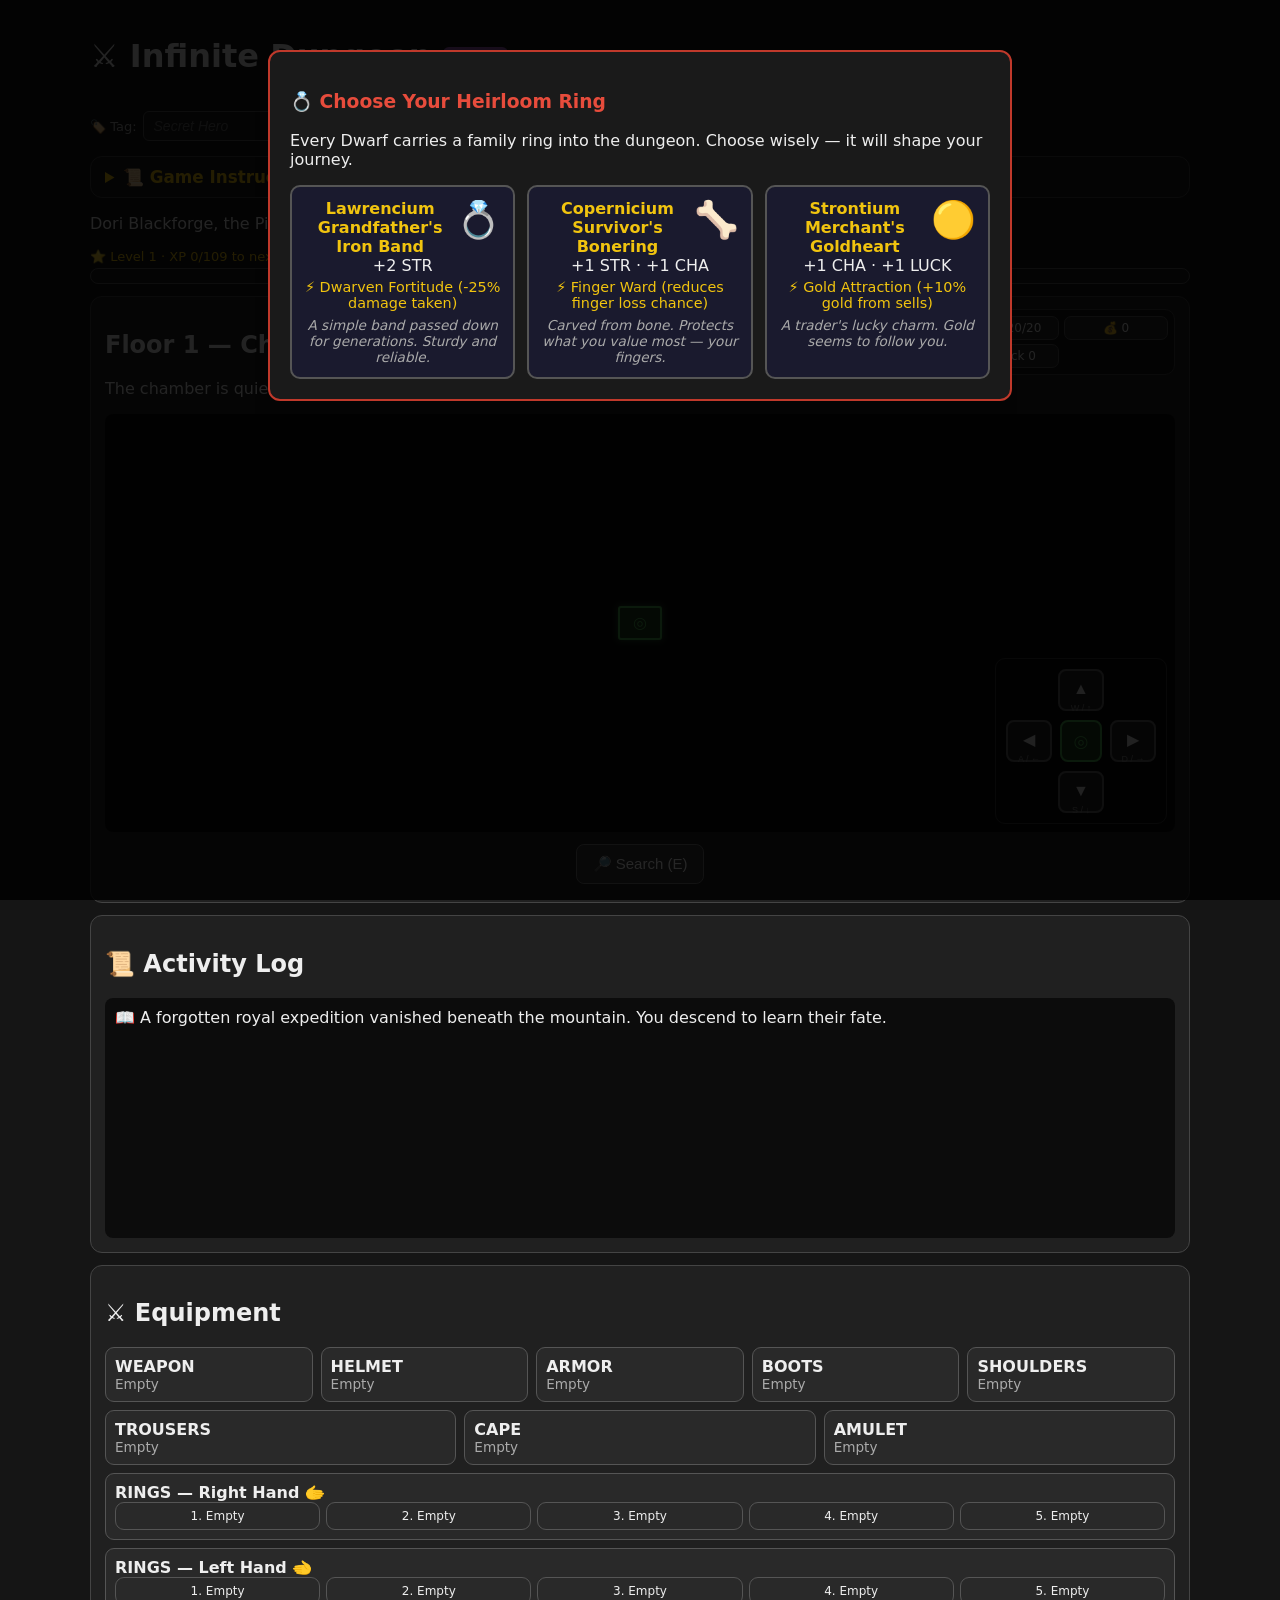
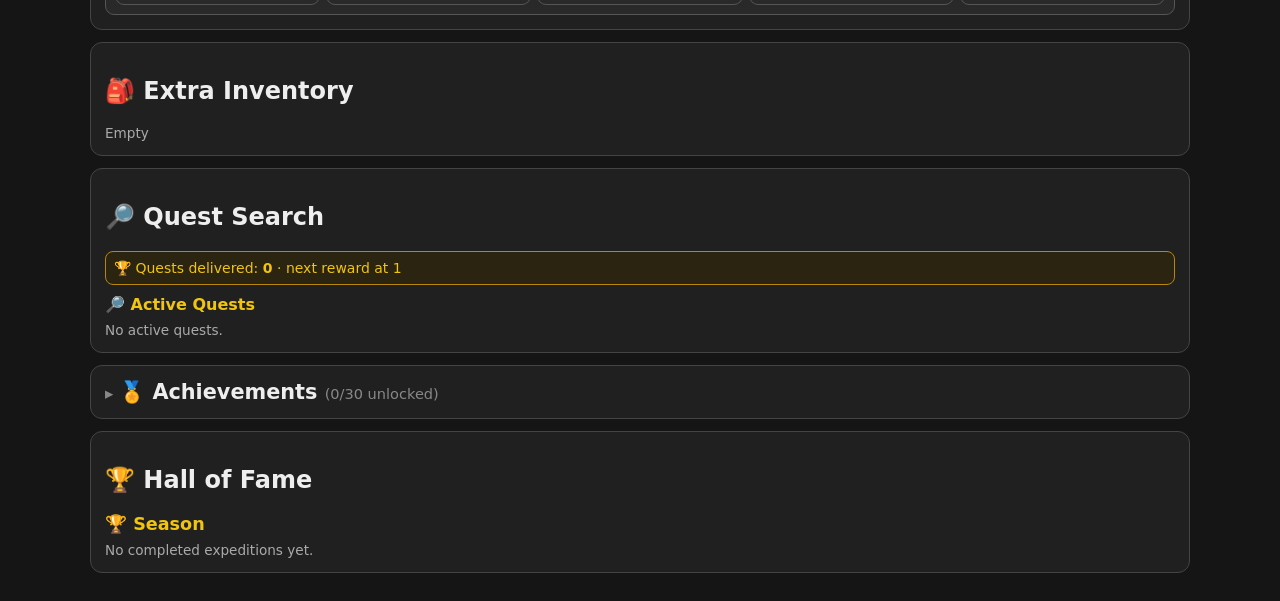
==== commit 3874cf08: "UI updates 4 row inventory, the first ring fix was a disaster" ====
--- a/dungeon/index.html
+++ b/dungeon/index.html
@@ -128,7 +128,7 @@
 <div id="xpbar"></div>
 <section class="room-section"><div id="stats" class="stats"></div><h2 id="roomTitle"></h2><p id="roomText"></p><div class="map-wrap"><div id="map"></div><div id="actions"></div></div><div id="extraActions"></div><div id="portals" class="portal-bar"></div></section>
 <section><h2>📜 Activity Log</h2><div id="log"></div></section>
-<section><h2>⚔️ Equipment</h2><div id="equipment" class="grid"></div></section>
+<section><h2>⚔️ Equipment</h2><div id="equipment"></div></section>
 <section><h2>🎒 Extra Inventory</h2><div id="inventory" class="grid"></div></section>
 <section><h2>🔎 Quest Search</h2><div id="quests"></div></section>
 <details class="section-collapse"><summary>🏅 Achievements <span id="achSummary" class="ach-summary-count"></span></summary><div id="achievements"></div></details>
--- a/dungeon/style.css
+++ b/dungeon/style.css
@@ -27,19 +27,20 @@
 .grid{display:grid;grid-template-columns:repeat(auto-fit,minmax(170px,1fr));gap:8px}
 .card,.item{background:#292929;border:1px solid #555;border-radius:9px;padding:9px}
 
-/* Compact two-column stats box, floated top-right beside the room title */
+/* Compact FOUR-column stats box, floated top-right beside the room title:
+   [STR,DEX] [INT,CHA] [HP,Luck] [Gold] */
 .room-section{position:relative}
-.room-section>#roomTitle,.room-section>#roomText{padding-right:58%}
-@media (max-width:560px){.room-section>#roomTitle,.room-section>#roomText{padding-right:0}}
-#stats.stats{position:absolute;top:12px;right:14px;z-index:4;display:flex;gap:6px;
-  background:rgba(20,20,20,.85);border:1px solid #444;border-radius:10px;padding:6px;max-width:56%}
+.room-section>#roomTitle,.room-section>#roomText{padding-right:66%}
+@media (max-width:760px){.room-section>#roomTitle,.room-section>#roomText{padding-right:0}}
+#stats.stats{position:absolute;top:12px;right:14px;z-index:4;display:flex;gap:5px;
+  background:rgba(20,20,20,.85);border:1px solid #444;border-radius:10px;padding:6px;max-width:64%}
 .stats-col{display:flex;flex-direction:column;gap:4px}
-.stats-col .stat-btn,.stats-col .vital{padding:4px 8px;font-size:12px;border-radius:7px;min-width:104px}
+.stats-col .stat-btn,.stats-col .vital{padding:4px 7px;font-size:12px;border-radius:7px;min-width:88px;text-align:center}
 .stats-col .vital{background:#292929;border:1px solid #555}
-/* On narrow screens, drop the box into normal flow above the title (no overlap) */
-@media (max-width:560px){
-  #stats.stats{position:static;max-width:none;margin-bottom:8px}
-  .stats-col{flex:1}
+/* Tablets/phones: drop the box into normal flow above the title (no overlap) */
+@media (max-width:760px){
+  #stats.stats{position:static;max-width:none;margin-bottom:8px;flex-wrap:wrap}
+  .stats-col{flex:1;min-width:120px}
 }
 
 /* XP progress bar */
@@ -431,9 +432,45 @@
 
 /* Scarred (repaired) fingers — fragile, may be lost again */
 .ring-wrap{position:relative}
+/* Equipment panel — 4 explicit rows.
+   Row 1 (5 gear), Row 2 (3 gear), Row 3 (Right hand), Row 4 (Left hand). */
+#equipment{display:flex;flex-direction:column;gap:8px}
+.equip-row{display:grid;gap:8px}
+.equip-row.row-gear5{grid-template-columns:repeat(5,1fr)}
+.equip-row.row-gear3{grid-template-columns:repeat(3,1fr)}
+.equip-row.row-hand{grid-template-columns:1fr}
+@media (max-width:640px){
+  .equip-row.row-gear5{grid-template-columns:repeat(3,1fr)}
+  .equip-row.row-gear3{grid-template-columns:repeat(3,1fr)}
+}
+/* Rings laid out HORIZONTALLY — 5 fingers across per hand (no vertical dead space).
+   Compact cells so a whole hand fits on one row; wraps only if truly too narrow. */
+.ring-grid{display:grid;grid-template-columns:repeat(5,1fr);gap:6px}
+.ring-grid .item,.ring-grid .ring-wrap{min-width:0}
+.ring-grid .item{font-size:12px;padding:6px;text-align:center}
+@media (max-width:560px){.ring-grid{grid-template-columns:repeat(5,1fr);gap:3px}.ring-grid .item{font-size:11px;padding:4px}}
+/* Scarred (repaired) fingers — fragile, may be lost again. Subtle orange border;
+   the clear warning is a big 🩹 patch icon next to the ring's Unequip button. */
 .ring-wrap.scarred .item{border-color:#e67e22 !important;box-shadow:0 0 5px rgba(230,126,34,0.5)}
 .scar-tag{position:absolute;top:2px;right:2px;font-size:14px;z-index:2}
 .scarred-empty{background:#2a1a0a !important;border-color:#e67e22 !important;color:#e67e22;text-align:center}
+.scar-patch{font-size:22px;vertical-align:middle;margin-left:6px;cursor:help;line-height:1}
+/* Finger picker modal — comparison/decision screen */
+.fp-found{margin:6px 0 10px;border-width:2px !important}
+.finger-hand{margin:8px 0}
+.finger-hand>b{font-size:13px;color:#aaa}
+.finger-col{display:flex;flex-direction:column;gap:5px;margin-top:4px}
+.finger-pick{background:#1a3a1a;border:1px solid #2ecc71;color:#2ecc71;border-radius:8px;padding:7px 10px;text-align:left;font-size:13px;cursor:pointer}
+.finger-pick:hover{background:#2a4a2a;border-color:#4caf50}
+.finger-pick .finger-ring-name{color:#ddd;font-size:13px}
+.finger-pick .small{color:#9ad;}
+.finger-pick.finger-scarred{background:#2a1a0a;border-color:#e67e22;color:#e67e22}
+.finger-pick.finger-scarred:hover{background:#3a2410}
+.finger-pick.finger-lost{background:#1a1a1a;border-color:#555;color:#666;cursor:not-allowed}
+.fp-actions{display:flex;gap:8px;margin-top:12px;flex-wrap:wrap}
+.fp-store{background:#1a3a3a;border-color:#3aa}
+.fp-toss{background:#3a1a1a;border-color:#a55;color:#e88}
+.fp-toss:hover{background:#4a2020}
 
 /* ===== DISCARD MODAL ===== */
 .discard-overlay{
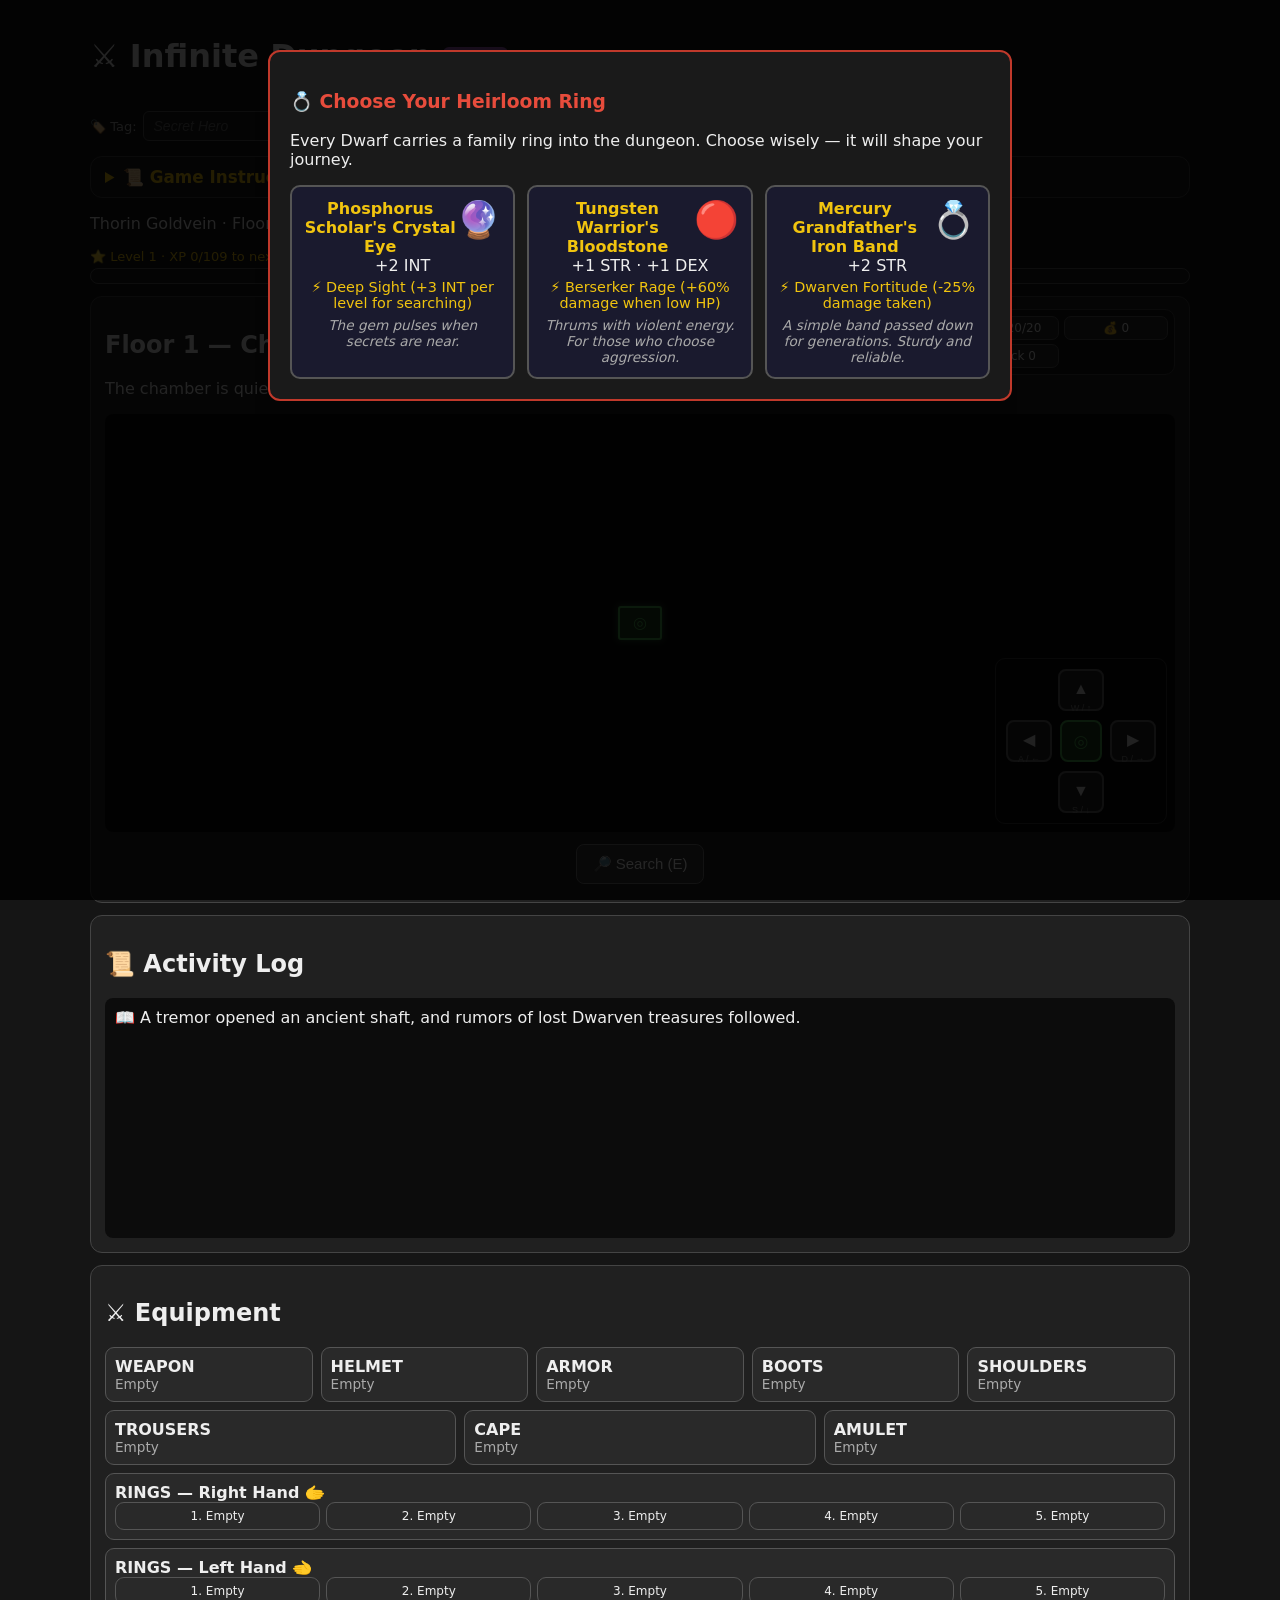
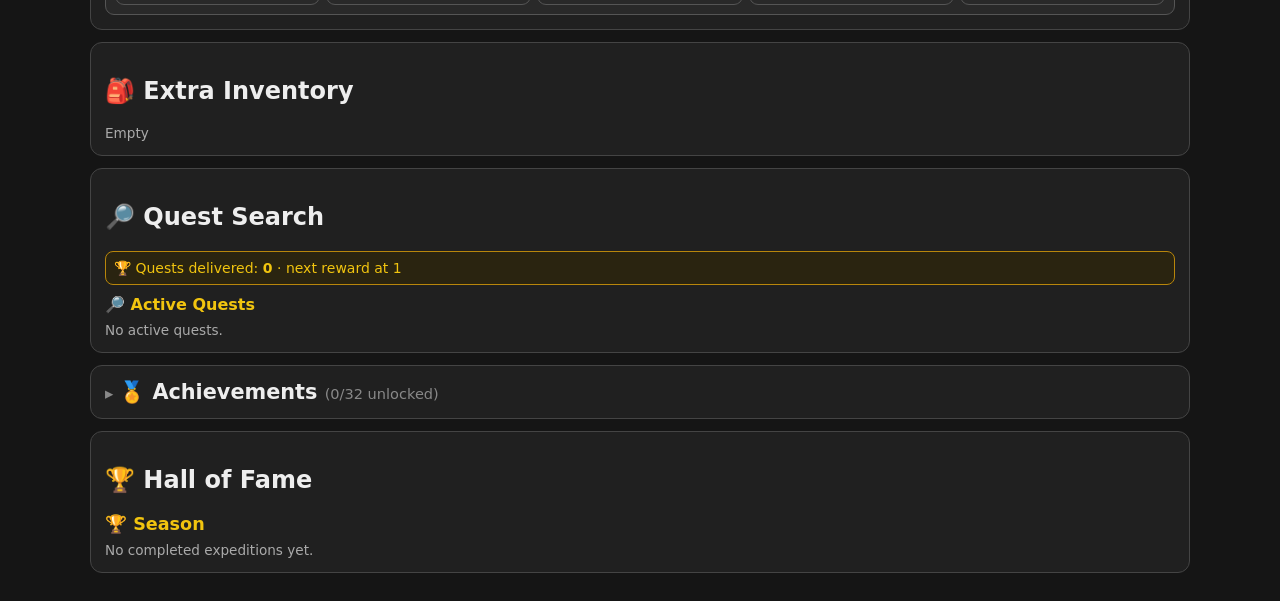
==== commit fae051e0: "economy broken tolls broken stats broken prices of items update rules to reflect" ====
--- a/dungeon/index.html
+++ b/dungeon/index.html
@@ -48,7 +48,7 @@
 <h3>🪜 Ladders & Floors</h3>
 <p>Ladders are portals — each one leads to a <b>unique position</b> on the next floor. Two ladders on the same floor lead to different spots below (separate "islands" that may or may not connect). <span style="color:#f39c12">Yellow 🪜</span> = undiscovered, <span style="color:#2ecc71">Green 🪜</span> = used. Ladders always go exactly one floor down/up.</p>
 <p>If you're completely stuck (all rooms explored, all searched, no ladder found), a 🕳️ <b>emergency escape shaft</b> (red on the map) will open — a forced descent to the next floor. This is <b>not</b> the same as a 🌀 quick-travel portal: the escape shaft only drops you down one floor, while portals (gold 🌀) are saved teleport nodes you can travel to and from at will.</p>
-<p>🚧 <b>Toll ladders:</b> every ladder is toll-gated and requires a one-time gold payment to unlock (except boss ladders, which the boss already guards). The toll cost scales with depth, and the price rises with every toll you pay this run — each toll makes the next one 50% more expensive. Once you pay a specific ladder's toll it stays free forever. If you can't afford the toll, that ladder stays locked — earn gold or find another route. A great way to spend your hoarded gold!</p>
+<p>🚧 <b>Toll to descend:</b> going down a ladder costs a <b>toll</b> (boss ladders are free — the boss is the gate). The toll gets <b>more expensive the more ladders you pay for</b>, so you can't just buy your way down — keep <b>fighting and searching</b> to afford deeper descents (selling loot helps). The price you see is the price you pay, and any ladder you've <b>already paid stays free forever</b>, so you can move back through cleared floors freely.</p>
 
 <h3>🔎 Searching</h3>
 <p>Each room can be searched once (d20 roll + INT bonus). Results: legendary items (20+), great loot (16-19), normal loot (10-15), nothing (6-9), traps (2-5, DEX can dodge), critical fail (1). Hidden ladders can also be discovered!</p>
--- a/dungeon/style.css
+++ b/dungeon/style.css
@@ -75,6 +75,9 @@
 .art{font-size:32px;float:right}
 .small{font-size:.85em;color:#aaa}
 .trait{font-size:.9em;color:#f1c40f;margin-top:4px}
+.reroll-btn{font-size:.8em;background:#2a2a3a;color:#9af;border:1px solid #55f;border-radius:6px;padding:1px 6px;margin-left:6px;cursor:pointer}
+.reroll-btn:hover{background:#3a3a5a;border-color:#88f}
+.trait.trait-used{color:#888}
 .item-type{font-size:.8em;color:#8ab4d8;margin:2px 0}
 .cmp{font-size:.8em;color:#bbb;margin:4px 0;padding:4px 6px;background:#1e1e1e;border-radius:6px;border-left:2px solid #555}
 .cmp-new{color:#2ecc71;border-left-color:#2ecc71}
@@ -83,6 +86,8 @@
 /* Trader's Pick — the lucky-roll ware guaranteed to beat something equipped */
 .item.traders-pick{box-shadow:0 0 10px 2px rgba(46,204,113,.6);border-color:#2ecc71}
 .pick-badge{font-size:.7em;background:#2ecc71;color:#04210f;padding:1px 6px;border-radius:6px;font-weight:bold;vertical-align:middle}
+.pick-legend{font-size:.7em;color:#2ecc71;font-weight:normal}
+.stack-count{font-size:.85em;color:#3aa;font-weight:bold}
 /* Buy-out restock offer (clear gold-sink prompt when a trader is sold out) */
 .restock-offer{background:#1e1e1e;border:1px dashed #f1c40f;border-radius:9px;padding:12px;text-align:center}
 .restock-offer .restock-rules{font-size:.85em;color:#cbb26b;margin:6px 0 10px;line-height:1.4}
@@ -388,6 +393,10 @@
   padding:12px 24px;
   font-size:16px;
 }
+.fight-btn{ border-color:#e74c3c !important; color:#e74c3c; }
+.fight-btn:hover{ background:#3a1a1a !important; }
+.flee-btn{ border-color:#f39c12 !important; color:#f39c12; }
+.flee-btn:hover{ background:#3a2a0a !important; }
 .npc-btn{ border-color:#3498db !important; color:#3498db; }
 .npc-btn:hover{ background:#1a1a3a !important; }
 .trader-btn{ border-color:#f1c40f !important; color:#f1c40f; }
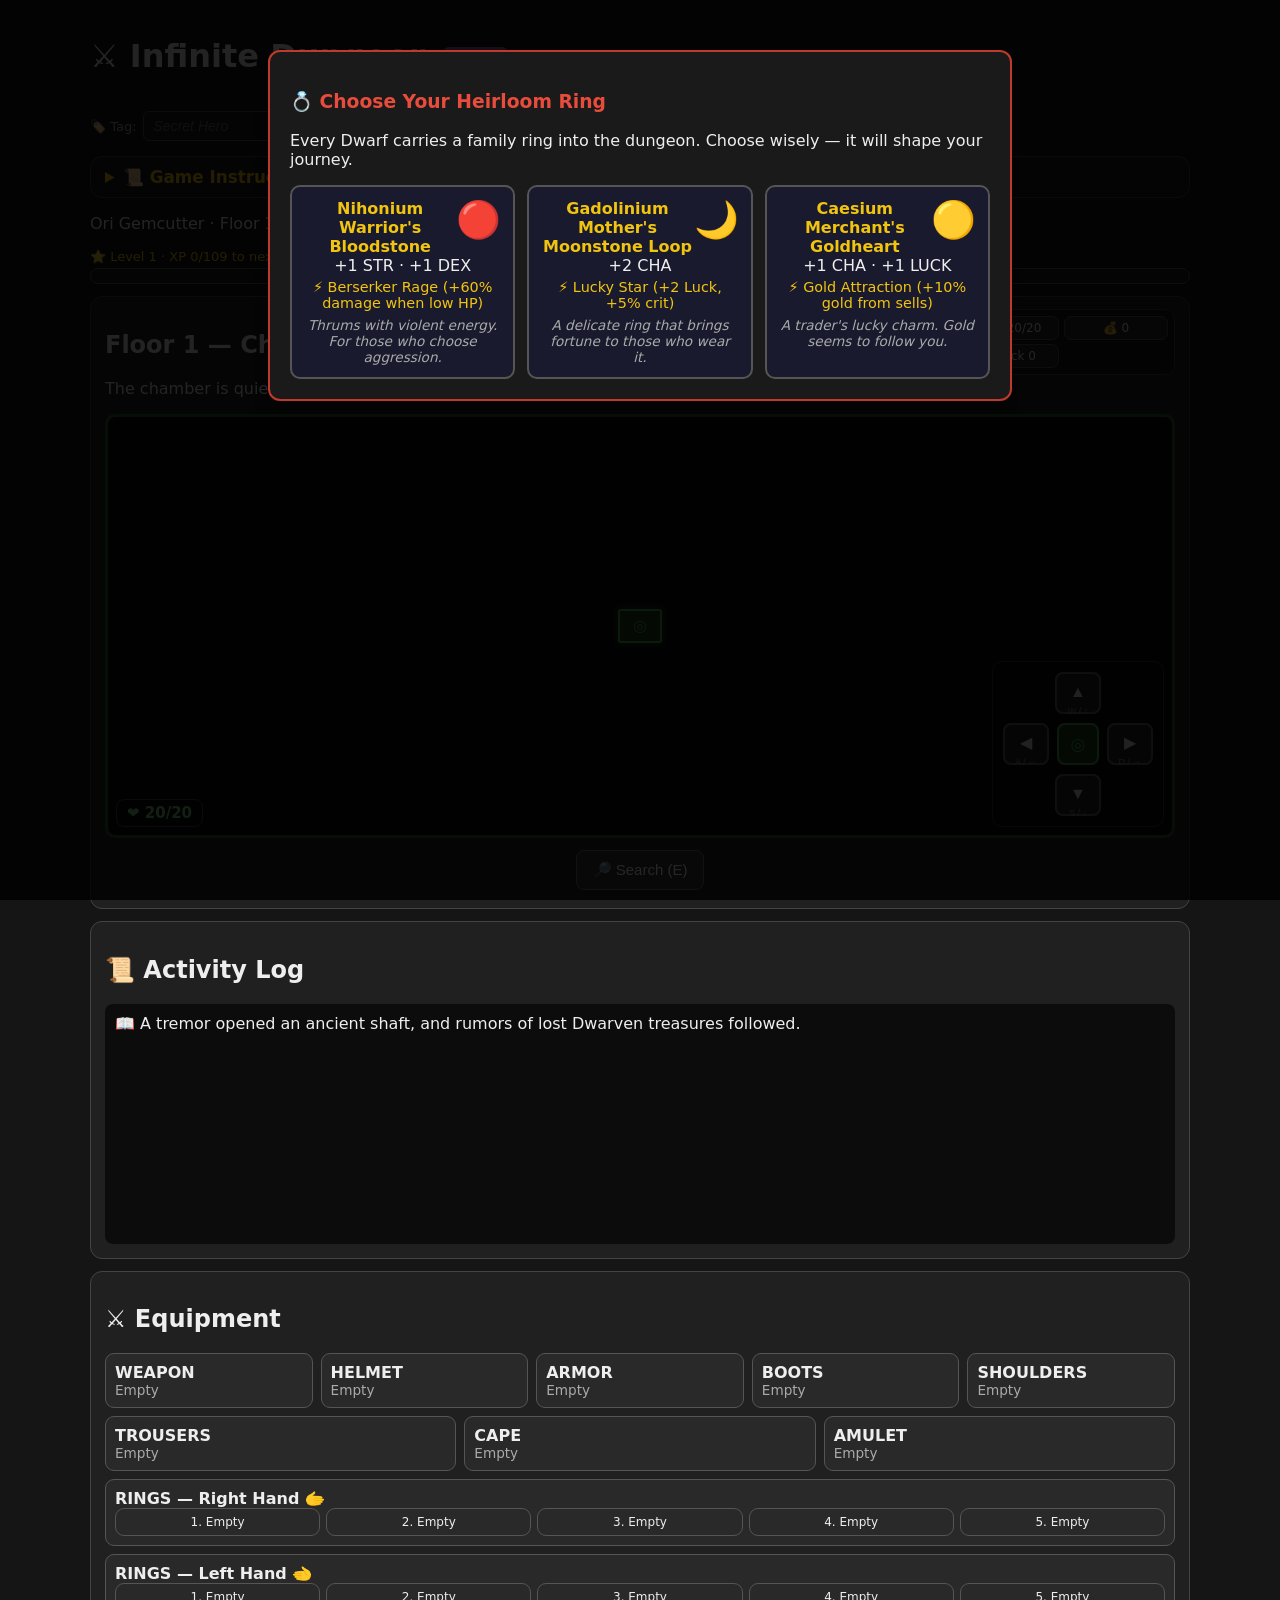
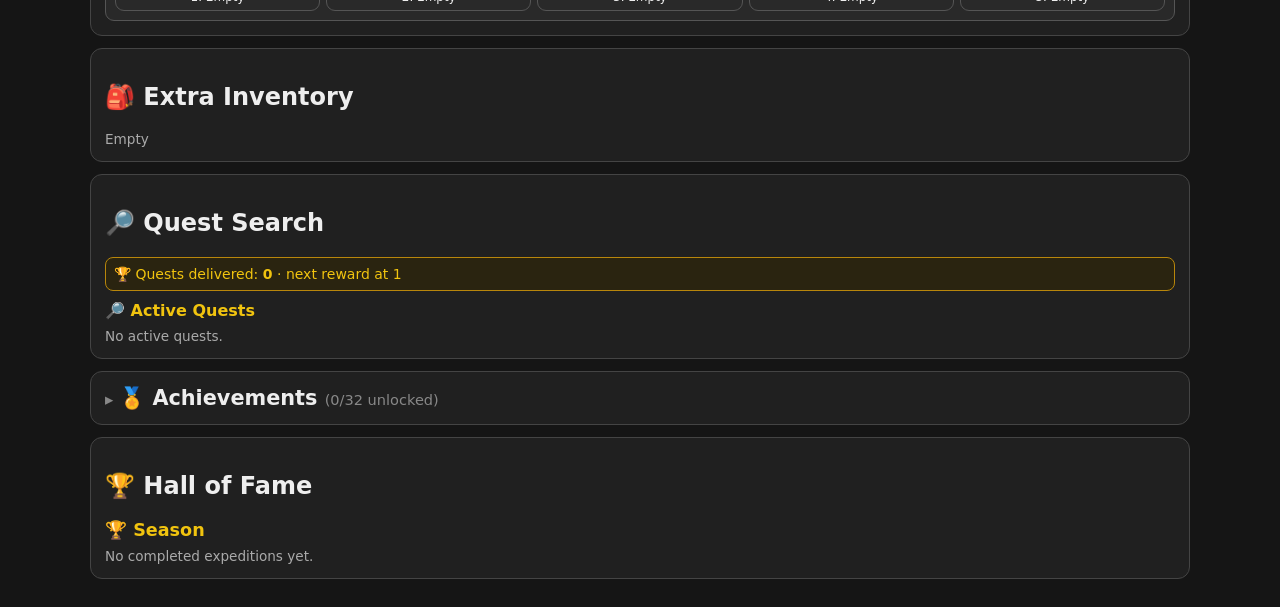
==== commit cd0d0d16: "health and compare more visuals when taking damage easier to understand which gear to switch  fixe" ====
--- a/dungeon/index.html
+++ b/dungeon/index.html
@@ -34,6 +34,7 @@
 <p>Enemies are <b>gatekeepers</b> — you must defeat them to pass through. If you flee successfully, you return to the previous room. The enemy stays alive, blocking that path until killed.</p>
 <p>Flee damage scales with floor depth — fleeing deep is dangerous!</p>
 <p><b>Enemies scale to your power.</b> Because the dungeon is endless, monsters adapt to how strong you actually are — your gear, stats, and HP. No matter how powerful your weapon, foes are never a one-hit kill, and every floor stays a real fight. Likewise, no single enemy hit can ever one-shot you — but a bad fight can still be fatal, so keep an eye on your HP and use fountains and the doctor's healing sip when the risk gets close.</p>
+<p>❤️ <b>Watch the health border:</b> the frame around the map (and your HP readout in its bottom-left corner) changes colour with your health — <span style="color:#7fd07f">green</span> when safe, <span style="color:#e9d84a">yellow</span>, then <span style="color:#f39c12">orange</span> at half, <span style="color:#e74c3c">red</span> low, and <b>flashing red</b> when critical. When it flashes, flee or find healing fast!</p>
 
 <h3>👑 Floor Bosses</h3>
 <p>Every <b>5th floor</b> (5, 10, 15...) has a unique boss guarding the ladder down. Bosses are randomized each run — different name, element, abilities, and stats. Killing a boss gives <b>5-10× XP</b> and drops a <b>guaranteed legendary item</b>.</p>
@@ -126,7 +127,7 @@
 </details>
 <p id="intro"></p>
 <div id="xpbar"></div>
-<section class="room-section"><div id="stats" class="stats"></div><h2 id="roomTitle"></h2><p id="roomText"></p><div class="map-wrap"><div id="map"></div><div id="actions"></div></div><div id="extraActions"></div><div id="portals" class="portal-bar"></div></section>
+<section class="room-section"><div id="stats" class="stats"></div><h2 id="roomTitle"></h2><p id="roomText"></p><div class="map-wrap"><div id="map"></div><div id="hpCorner"></div><div id="actions"></div></div><div id="extraActions"></div><div id="portals" class="portal-bar"></div></section>
 <section><h2>📜 Activity Log</h2><div id="log"></div></section>
 <section><h2>⚔️ Equipment</h2><div id="equipment"></div></section>
 <section><h2>🎒 Extra Inventory</h2><div id="inventory" class="grid"></div></section>
--- a/dungeon/style.css
+++ b/dungeon/style.css
@@ -76,6 +76,7 @@
 .small{font-size:.85em;color:#aaa}
 .trait{font-size:.9em;color:#f1c40f;margin-top:4px}
 .reroll-btn{font-size:.8em;background:#2a2a3a;color:#9af;border:1px solid #55f;border-radius:6px;padding:1px 6px;margin-left:6px;cursor:pointer}
+.elem-now{font-size:.8em;color:#e67e22;font-weight:bold}
 .reroll-btn:hover{background:#3a3a5a;border-color:#88f}
 .trait.trait-used{color:#888}
 .item-type{font-size:.8em;color:#8ab4d8;margin:2px 0}
@@ -316,6 +317,22 @@
 }
 /* Compass overlaid in the map's SOUTH-EAST corner (accepts hiding that part of the map) */
 .map-wrap{position:relative}
+/* HP danger border on the map area — at-a-glance flee/heal cue */
+.map-wrap{border:3px solid transparent;border-radius:10px;transition:border-color .3s}
+.map-wrap.hp-ok{border-color:#2e5a2e}
+.map-wrap.hp-good{border-color:#c9b429}
+.map-wrap.hp-warn{border-color:#e67e22}
+.map-wrap.hp-danger{border-color:#e74c3c}
+.map-wrap.hp-critical{border-color:#ff2b2b;animation:hpFlash .7s infinite}
+@keyframes hpFlash{0%,100%{border-color:#ff2b2b;box-shadow:0 0 8px rgba(255,43,43,.7)}50%{border-color:#5a1010;box-shadow:none}}
+/* HP readout pinned to the map's BOTTOM-LEFT corner (opposite the SE compass) */
+.hp-corner{position:absolute;left:8px;bottom:8px;z-index:5;padding:4px 10px;border-radius:8px;
+  font-weight:bold;font-size:15px;background:rgba(10,10,10,.7);border:1px solid #444}
+.hp-corner.hpc-ok{color:#7fd07f}
+.hp-corner.hpc-good{color:#e9d84a;border-color:#c9b429}
+.hp-corner.hpc-warn{color:#f39c12;border-color:#e67e22}
+.hp-corner.hpc-danger{color:#ff6b6b;border-color:#e74c3c}
+.hp-corner.hpc-critical{color:#fff;background:#c0392b;border-color:#ff2b2b;animation:hpFlash .7s infinite}
 .map-wrap #actions{position:absolute;right:8px;bottom:8px;z-index:5;margin:0}
 .map-wrap #actions .compass{margin:0;gap:3px;background:rgba(10,10,10,.6);padding:6px;border-radius:10px;border:1px solid #333}
 .map-wrap #actions .compass-btn{width:46px;height:42px;font-size:16px}
@@ -473,6 +490,7 @@
 .finger-pick:hover{background:#2a4a2a;border-color:#4caf50}
 .finger-pick .finger-ring-name{color:#ddd;font-size:13px}
 .finger-pick .small{color:#9ad;}
+.fp-perstat{margin-top:2px;font-size:.82em}
 .finger-pick.finger-scarred{background:#2a1a0a;border-color:#e67e22;color:#e67e22}
 .finger-pick.finger-scarred:hover{background:#3a2410}
 .finger-pick.finger-lost{background:#1a1a1a;border-color:#555;color:#666;cursor:not-allowed}
@@ -519,7 +537,10 @@
    (blocked) and grey on the other three — a clean, even square.
    Placed last + !important so red walls always win over player/enemy/npc/
    trader/ladder border colors. */
-.map-cell.blocked-n{ border-top:2px solid #ff3b30 !important; }
-.map-cell.blocked-s{ border-bottom:2px solid #ff3b30 !important; }
-.map-cell.blocked-e{ border-right:2px solid #ff3b30 !important; }
-.map-cell.blocked-w{ border-left:2px solid #ff3b30 !important; }
+/* Blocked edges draw a bold red border on THIS cell's side. Walls are reciprocal
+   (both adjacent rooms block the shared edge), so a wall shows as a DOUBLE red line
+   — one on each cell's side of the grid gap — clearly signalling "blocked both ways". */
+.map-cell.blocked-n{ border-top:3px solid #ff3b30 !important; }
+.map-cell.blocked-s{ border-bottom:3px solid #ff3b30 !important; }
+.map-cell.blocked-e{ border-right:3px solid #ff3b30 !important; }
+.map-cell.blocked-w{ border-left:3px solid #ff3b30 !important; }
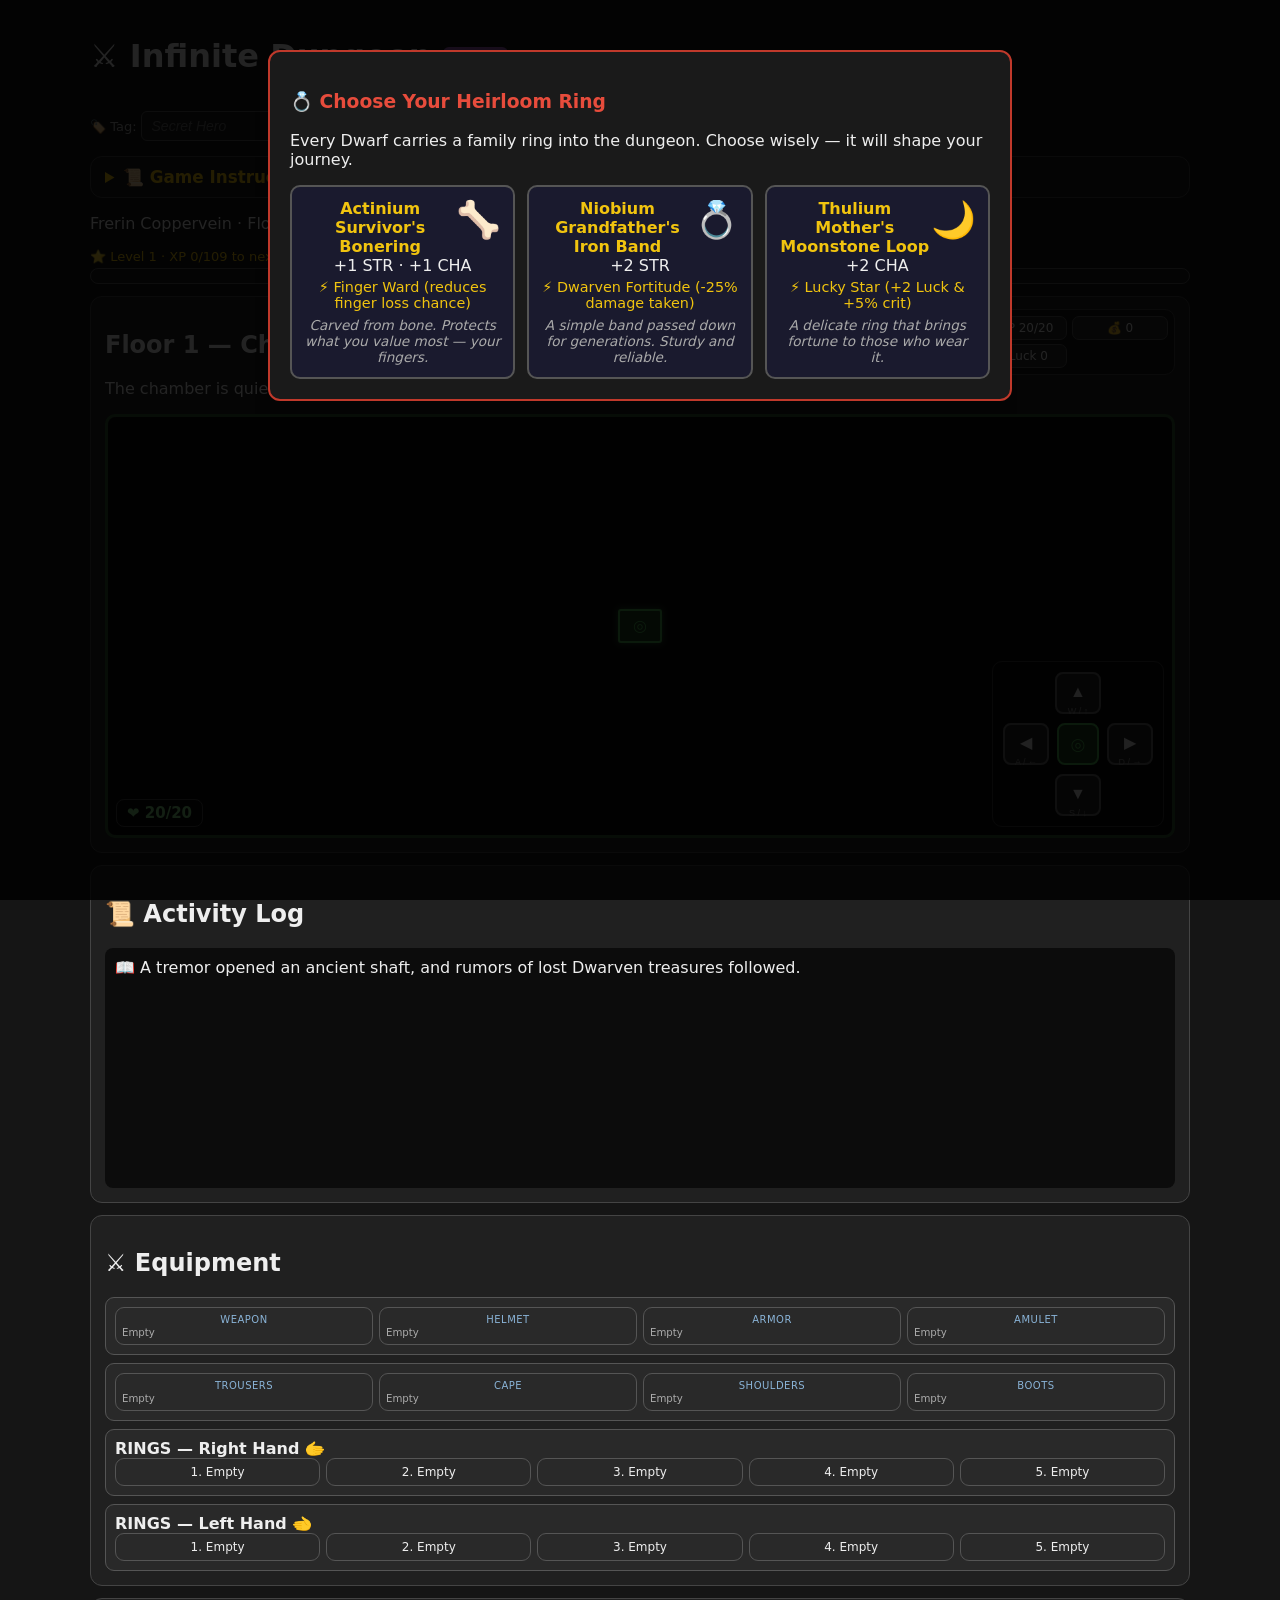
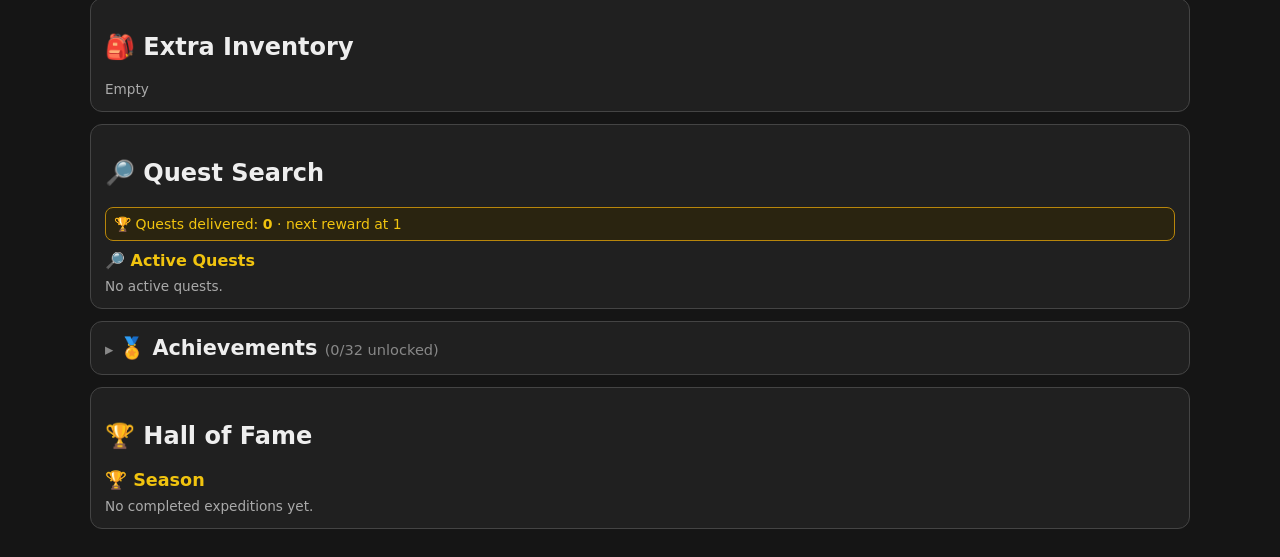
==== commit 1ba2c97a: "Betatesters feedback toll system(again) price shall not go lower than a previous one slippping can " ====
--- a/dungeon/index.html
+++ b/dungeon/index.html
@@ -45,16 +45,17 @@
 <h3>💍 Rings & Fingers</h3>
 <p>You have <b>10 ring slots</b> across two hands: Left 🫲 (shield) and Right 🫱 (weapon). Rings are key equipment — many have synergy traits that get stronger the more rings you wear.</p>
 <p>⚠️ <b>Be careful!</b> Traps and critical combat failures can <b>permanently sever fingers</b>. A lost finger means that ring slot is gone forever. Lose all 5 on your right hand and you can't wield weapons. Lose all 5 on the left and you take 50% more damage. Each finger lost makes the next one harder to lose (exponential protection).</p>
+<p>🪜💦 <b>Slippery rungs:</b> once in a rare while a ladder is slick and your grip fails — a slip can cost you a finger. It doesn't happen often. A hand marked by <b>old wounds (🩹 scarred fingers)</b> is the most at risk, and wearing lots of <b>rings</b> worsens your grip a little too; a healthy bare hand is safest. As always, a lost scarred finger tends to go before a fresh one, and <b>Finger Ward</b> can still save you.</p>
 
 <h3>🪜 Ladders & Floors</h3>
 <p>Ladders are portals — each one leads to a <b>unique position</b> on the next floor. Two ladders on the same floor lead to different spots below (separate "islands" that may or may not connect). <span style="color:#f39c12">Yellow 🪜</span> = undiscovered, <span style="color:#2ecc71">Green 🪜</span> = used. Ladders always go exactly one floor down/up.</p>
 <p>If you're completely stuck (all rooms explored, all searched, no ladder found), a 🕳️ <b>emergency escape shaft</b> (red on the map) will open — a forced descent to the next floor. This is <b>not</b> the same as a 🌀 quick-travel portal: the escape shaft only drops you down one floor, while portals (gold 🌀) are saved teleport nodes you can travel to and from at will.</p>
-<p>🚧 <b>Toll to descend:</b> going down a ladder costs a <b>toll</b> (boss ladders are free — the boss is the gate). The toll gets <b>more expensive the more ladders you pay for</b>, so you can't just buy your way down — keep <b>fighting and searching</b> to afford deeper descents (selling loot helps). The price you see is the price you pay, and any ladder you've <b>already paid stays free forever</b>, so you can move back through cleared floors freely.</p>
+<p>🚧 <b>Toll to descend:</b> going down a ladder costs a <b>toll</b> (boss ladders are free — the boss is the gate). The toll is set by <b>how far you've come</b> — how many tolls you've already paid this run and how deep you are — <b>not</b> by how much gold you're carrying. Every toll is <b>a little higher than the one before</b>, so it always climbs and never dips. At <b>every 10th level</b> the gatekeepers take a fresh look at your <b>wealth</b> and may re-price passage to match a growing fortune — but this can only <b>raise</b> the toll, never lower it. You can't just buy your way down — keep <b>fighting and searching</b> to afford deeper descents (selling loot helps). The price you see is the price you pay, and any ladder you've <b>already paid stays free forever</b>, so you can move back through cleared floors freely.</p>
 
 <h3>🔎 Searching</h3>
 <p>Each room can be searched once (d20 roll + INT bonus). Results: legendary items (20+), great loot (16-19), normal loot (10-15), nothing (6-9), traps (2-5, DEX can dodge), critical fail (1). Hidden ladders can also be discovered!</p>
-<p>🌀 <b>Secret passages &amp; portals:</b> searching can uncover a rare <b>secret passage</b> — a shimmering <b>portal</b>. There is <b>at most ONE portal per floor</b>, and they're uncommon (Luck raises the odds slightly), so you might find one on floor 1, another on floor 3, another on floor 7. Each portal is named after a periodic element and its floor, e.g. <i>Helium Floor 1 Portal</i>, <i>Gold Floor 4 Portal</i>. Every portal you find is saved to the <b>🌀 Portals — Quick Travel</b> section.</p>
-<p>🌀 <b>Quick travel:</b> click a portal's <b>🌀 Travel</b> button to teleport to it instantly (across floors too). Your position is remembered — when you're standing on the portal, click <b>↩️ Return</b> to jump straight back to where you left from. Example: with a single portal, walk two rooms away, click Travel to return to it, then click Return to come back to those two-rooms-away spot. Great for stashing a bookmark before a risky detour. (You can't quick-travel while an enemy blocks the room.)</p>
+<p>🌀 <b>Secret passages &amp; portals:</b> searching can uncover a rare <b>secret passage</b> — a shimmering <b>portal</b>. There is <b>at most ONE portal per floor</b>, and they're uncommon (Luck raises the odds slightly), so you might find one on floor 1, another on floor 3, another on floor 7. Each portal is named after a periodic element and its floor, e.g. <i>Helium Floor 1 Portal</i>, <i>Gold Floor 4 Portal</i>. Every portal you find appears as a small <span style="color:#c39bd3"><b>purple box</b></span> just beside the map — one box per portal, labelled with its floor. The boxes only show up <b>as you discover portals</b>, and they line up neatly so a keen searcher who finds one on many floors can keep them all within easy reach.</p>
+<p>🌀 <b>Quick travel:</b> click a portal's <span style="color:#c39bd3"><b>🌀 purple box</b></span> to teleport to it instantly (across floors too). Your position is remembered — when you're standing on the portal, its box turns into <b>↩️ Back</b>; click it to jump straight back to where you left from. Example: with a single portal, walk two rooms away, click its box to return to it, then click ↩️ Back to come back to that two-rooms-away spot. Great for stashing a bookmark before a risky detour. (You can't quick-travel while an enemy blocks the room.)</p>
 <p><b>💡 Search grows more powerful mid-game onward.</b> As you level (more INT) and descend (loot scales with floor, rarity odds shift toward Mythical/Legendary/Divine, higher depth borders unlock), searching becomes a primary source of build-defining gear. A natural 20 always yields a boosted named legendary. Early floors give modest finds — deep floors make thorough searching essential.</p>
 <p>Searches may also turn up <b>lucky trinkets</b> (🍀 horseshoe, four-leaf clover, star fragment... — instant permanent Luck) or a <b>mystery potion</b> (🧪 — drink it to gamble: could be healing, luck, a stat boost... or poison. Or leave it untouched).</p>
 
@@ -123,6 +124,7 @@
 
 <h3>☠️ Permanent Death</h3>
 <p>When HP hits 0, the run ends forever. All buttons are disabled — you can screenshot your gear but cannot interact. Your legacy lives on in the Hall of Fame. Start fresh with New Run.</p>
+<p><b>💜 Soul Keeper</b> — an <b>equipped</b> item carrying this trait defies death: it is the one thing that survives into your next run. It comes back <b>re-forged to level-1 power</b> (a gentle head-start, never a snowball) and its Soul Keeper trait is spent in the process — so a retained heirloom cannot be kept a second time. Only equipped items qualify; for a normal slot that's a no-brainer. If the survivor is a <b>ring</b>, it takes the place of your opening ring choice — you begin the new run wearing it instead of picking a fresh starter ring.</p>
 </div>
 </details>
 <p id="intro"></p>
--- a/dungeon/style.css
+++ b/dungeon/style.css
@@ -34,13 +34,15 @@
 @media (max-width:760px){.room-section>#roomTitle,.room-section>#roomText{padding-right:0}}
 #stats.stats{position:absolute;top:12px;right:14px;z-index:4;display:flex;gap:5px;
   background:rgba(20,20,20,.85);border:1px solid #444;border-radius:10px;padding:6px;max-width:64%}
-.stats-col{display:flex;flex-direction:column;gap:4px}
-.stats-col .stat-btn,.stats-col .vital{padding:4px 7px;font-size:12px;border-radius:7px;min-width:88px;text-align:center}
+.stats-col{display:flex;flex-direction:column;gap:4px;width:96px}
+/* FIXED cell width so the box NEVER resizes as stat numbers/bonuses or the
+   allocation (+5/+10) buttons appear/disappear — layout stays stable while walking. */
+.stats-col .stat-btn,.stats-col .vital{box-sizing:border-box;width:100%;padding:4px 7px;font-size:12px;border-radius:7px;text-align:center}
 .stats-col .vital{background:#292929;border:1px solid #555}
 /* Tablets/phones: drop the box into normal flow above the title (no overlap) */
 @media (max-width:760px){
   #stats.stats{position:static;max-width:none;margin-bottom:8px;flex-wrap:wrap}
-  .stats-col{flex:1;min-width:120px}
+  .stats-col{flex:1 1 96px}
 }
 
 /* XP progress bar */
@@ -63,13 +65,13 @@
 .boost-hint{font-size:11px;color:#4caf50;margin-left:4px}
 .stat-bonus{font-size:12px;color:#3498db}
 button{background:#333;color:#fff;border:1px solid #777;border-radius:8px;padding:9px;margin:4px;cursor:pointer}
-.nickname-row{display:flex;align-items:center;gap:6px;margin:0;flex-wrap:wrap}
+.nickname-row{display:flex;align-items:center;gap:4px;margin:0;flex-wrap:wrap}
 .nickname-row input{background:#1a1a1a;color:#f1c40f;border:1px solid #555;border-radius:6px;padding:6px 10px;font-size:14px;width:130px;max-width:40vw}
 .nickname-row input::placeholder{color:#666;font-style:italic}
 .nickname-row label{color:#aaa;font-size:13px}
 .forget-btn{background:#2a2a2a;color:#bbb;border:1px solid #555;border-radius:6px;padding:5px 10px;font-size:13px;cursor:pointer}
 .forget-btn:hover{background:#3a1a1a;color:#e88;border-color:#a55}
-.country-opt{display:flex;align-items:center;gap:4px;font-size:13px;color:#888;margin-left:0;cursor:pointer}
+.country-opt{display:flex;align-items:center;gap:2px;font-size:13px;color:#888;margin-left:-2px;cursor:pointer}
 .country-opt input{cursor:pointer}
 #log{height:220px;overflow:auto;background:#0c0c0c;padding:10px;border-radius:8px}
 .art{font-size:32px;float:right}
@@ -94,10 +96,9 @@
 .restock-offer .restock-rules{font-size:.85em;color:#cbb26b;margin:6px 0 10px;line-height:1.4}
 /* Quick-travel portal cards */
 /* Quick-travel portal bar — compact horizontal strip alongside the map */
-.portal-bar{display:flex;flex-wrap:wrap;align-items:center;gap:6px;margin-top:10px}
+.portal-bar{display:flex;flex-wrap:wrap;align-items:center;gap:4px;margin-top:10px}
 .portal-bar:empty{display:none}
-.portal-bar-label{font-size:13px;color:#b48fd0;font-weight:bold}
-.portal-chip{background:#6c3483;color:#fff;border:1px solid #9b59b6;border-radius:8px;padding:5px 10px;font-size:13px;font-weight:bold;cursor:pointer}
+.portal-chip{background:#6c3483;color:#fff;border:1px solid #9b59b6;border-radius:6px;padding:2px 6px;font-size:11px;font-weight:bold;cursor:pointer;line-height:1.3}
 .portal-chip:hover{background:#7d3f9a;border-color:#c39bd3}
 .portal-chip.portal-here{background:#4a235a;border-color:#c39bd3;box-shadow:0 0 6px rgba(155,89,182,.5)}
 /* ===== ITEM BORDERS =====
@@ -208,6 +209,9 @@
   text-shadow:0 0 2px #000;
   pointer-events:none;
 }
+/* A used/available ladder badge renders GREEN (matches ladder-used) so it stays
+   green even when the player stands on it or it's a secondary feature. */
+.badge-used{color:#2ecc71;text-shadow:0 0 2px #000}
 
 /* Color-coded cell types */
 .map-cell.player{
@@ -338,6 +342,13 @@
 .map-wrap #actions .compass-btn{width:46px;height:42px;font-size:16px}
 .map-wrap #actions .compass-btn span{font-size:9px}
 .map-wrap #actions .compass-center{width:38px;height:38px;font-size:17px}
+/* Mobile: compass ~25% smaller so it hides less of the map */
+@media (max-width:640px){
+  .map-wrap #actions .compass{gap:2px;padding:4px}
+  .map-wrap #actions .compass-btn{width:35px;height:32px;font-size:13px}
+  .map-wrap #actions .compass-btn span{font-size:8px}
+  .map-wrap #actions .compass-center{width:28px;height:28px;font-size:14px}
+}
 .compass-row{
   display:flex;
   justify-content:center;
@@ -460,14 +471,12 @@
 .ring-wrap{position:relative}
 /* Equipment panel — 4 explicit rows.
    Row 1 (5 gear), Row 2 (3 gear), Row 3 (Right hand), Row 4 (Left hand). */
+/* Equipment panel — every row is a full-width card holding a grid (gear-grid for
+   gear rows, ring-grid for the two hand rows), so all rows share the same width. */
 #equipment{display:flex;flex-direction:column;gap:8px}
-.equip-row{display:grid;gap:8px}
-.equip-row.row-gear5{grid-template-columns:repeat(5,1fr)}
-.equip-row.row-gear3{grid-template-columns:repeat(3,1fr)}
-.equip-row.row-hand{grid-template-columns:1fr}
+.equip-row{display:block}
 @media (max-width:640px){
-  .equip-row.row-gear5{grid-template-columns:repeat(3,1fr)}
-  .equip-row.row-gear3{grid-template-columns:repeat(3,1fr)}
+  .equip-row .card{padding:6px}
 }
 /* Rings laid out HORIZONTALLY — 5 fingers across per hand (no vertical dead space).
    Compact cells so a whole hand fits on one row; wraps only if truly too narrow. */
@@ -475,6 +484,13 @@
 .ring-grid .item,.ring-grid .ring-wrap{min-width:0}
 .ring-grid .item{font-size:12px;padding:6px;text-align:center}
 @media (max-width:560px){.ring-grid{grid-template-columns:repeat(5,1fr);gap:3px}.ring-grid .item{font-size:11px;padding:4px}}
+/* Gear grid — SAME as ring-grid but 4 columns. min-width:0 lets cells shrink to
+   fit the container width (no overflow / no need to zoom out), matching rings. */
+.gear-grid{display:grid;grid-template-columns:repeat(4,1fr);gap:6px}
+.gear-grid .gear-cell{min-width:0}
+.gear-grid .gear-cell .item{min-width:0;font-size:12px;padding:6px}
+.gear-slot-label{font-size:10px;color:#8ab4d8;text-align:center;margin-bottom:2px;text-transform:uppercase;letter-spacing:.5px}
+@media (max-width:560px){.gear-grid{gap:3px}.gear-grid .gear-cell .item{font-size:11px;padding:4px}}
 /* Scarred (repaired) fingers — fragile, may be lost again. Subtle orange border;
    the clear warning is a big 🩹 patch icon next to the ring's Unequip button. */
 .ring-wrap.scarred .item{border-color:#e67e22 !important;box-shadow:0 0 5px rgba(230,126,34,0.5)}
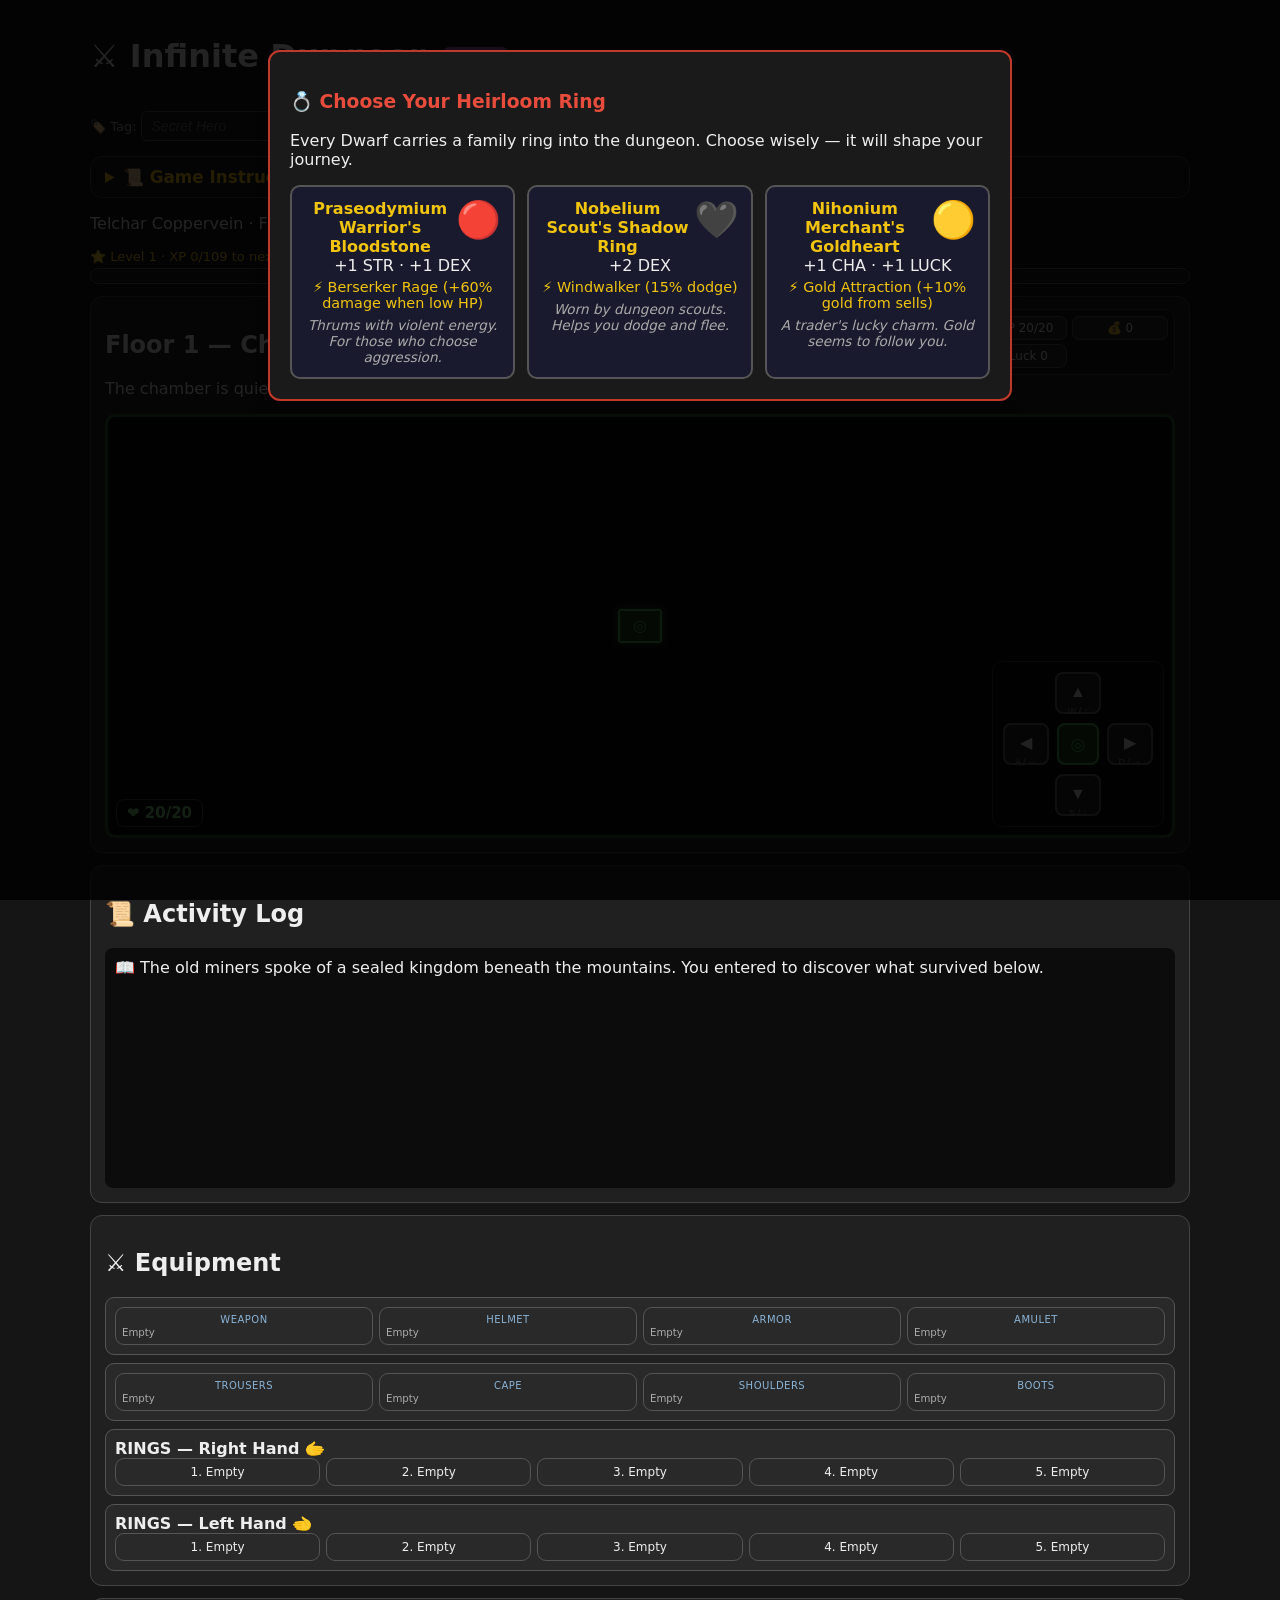
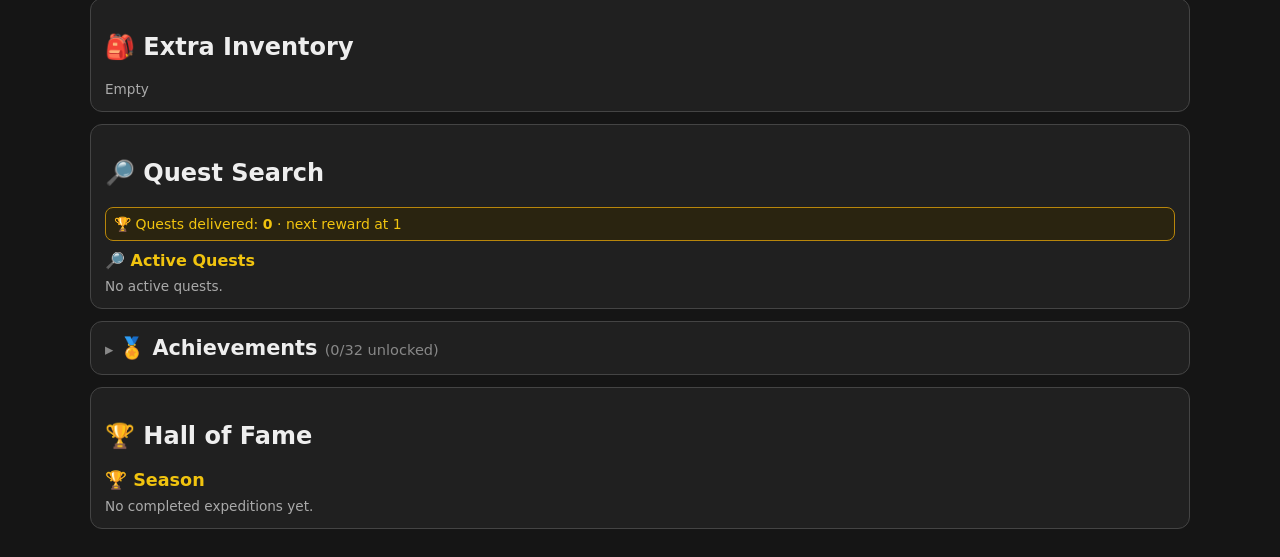
==== commit e786c109: "betatesters feedback stacking was not working on some of the traits" ====
--- a/dungeon/index.html
+++ b/dungeon/index.html
@@ -35,6 +35,8 @@
 <p>Flee damage scales with floor depth — fleeing deep is dangerous!</p>
 <p><b>Enemies scale to your power.</b> Because the dungeon is endless, monsters adapt to how strong you actually are — your gear, stats, and HP. No matter how powerful your weapon, foes are never a one-hit kill, and every floor stays a real fight. Likewise, no single enemy hit can ever one-shot you — but a bad fight can still be fatal, so keep an eye on your HP and use fountains and the doctor's healing sip when the risk gets close.</p>
 <p>❤️ <b>Watch the health border:</b> the frame around the map (and your HP readout in its bottom-left corner) changes colour with your health — <span style="color:#7fd07f">green</span> when safe, <span style="color:#e9d84a">yellow</span>, then <span style="color:#f39c12">orange</span> at half, <span style="color:#e74c3c">red</span> low, and <b>flashing red</b> when critical. When it flashes, flee or find healing fast!</p>
+<p>⚔️ <b>Damage per item:</b> each piece of gear shows a small <span style="color:#e07a5f"><b>⚔️ +N dmg/hit</b></span> tag — how much that item adds to your <b>average swing from its Strength alone</b>. It's the raw, dependable damage (<b>trait bonuses are not counted</b> — those fire on top during a fight). Add up the tags across your gear to see your baseline hitting power, and compare pieces at a glance. Items with no Strength show no tag (they help through traits or other stats instead).</p>
+<p>⚡ <b>Traits always stack — nothing is ever wasted.</b> Wearing the <b>same trait on several items</b> keeps making it stronger. Effects that add damage or healing simply pile up. Chance-based effects (like a double-strike, a dodge, or scaring a foe) <b>climb higher with every extra copy</b> — a lot at first, then by smaller and smaller steps — always rising toward a near-certainty but <b>never quite reaching a guaranteed 100%</b>. So chasing and <b>rerolling for more copies of a trait always pays off</b> a little more; you'll never hit a wall where an extra copy does nothing.</p>
 
 <h3>👑 Floor Bosses</h3>
 <p>Every <b>5th floor</b> (5, 10, 15...) has a unique boss guarding the ladder down. Bosses are randomized each run — different name, element, abilities, and stats. Killing a boss gives <b>5-10× XP</b> and drops a <b>guaranteed legendary item</b>.</p>
--- a/dungeon/style.css
+++ b/dungeon/style.css
@@ -77,6 +77,7 @@
 .art{font-size:32px;float:right}
 .small{font-size:.85em;color:#aaa}
 .trait{font-size:.9em;color:#f1c40f;margin-top:4px}
+.item-dmg{font-size:.85em;color:#e07a5f;font-weight:bold;margin-top:3px}
 .reroll-btn{font-size:.8em;background:#2a2a3a;color:#9af;border:1px solid #55f;border-radius:6px;padding:1px 6px;margin-left:6px;cursor:pointer}
 .elem-now{font-size:.8em;color:#e67e22;font-weight:bold}
 .reroll-btn:hover{background:#3a3a5a;border-color:#88f}
